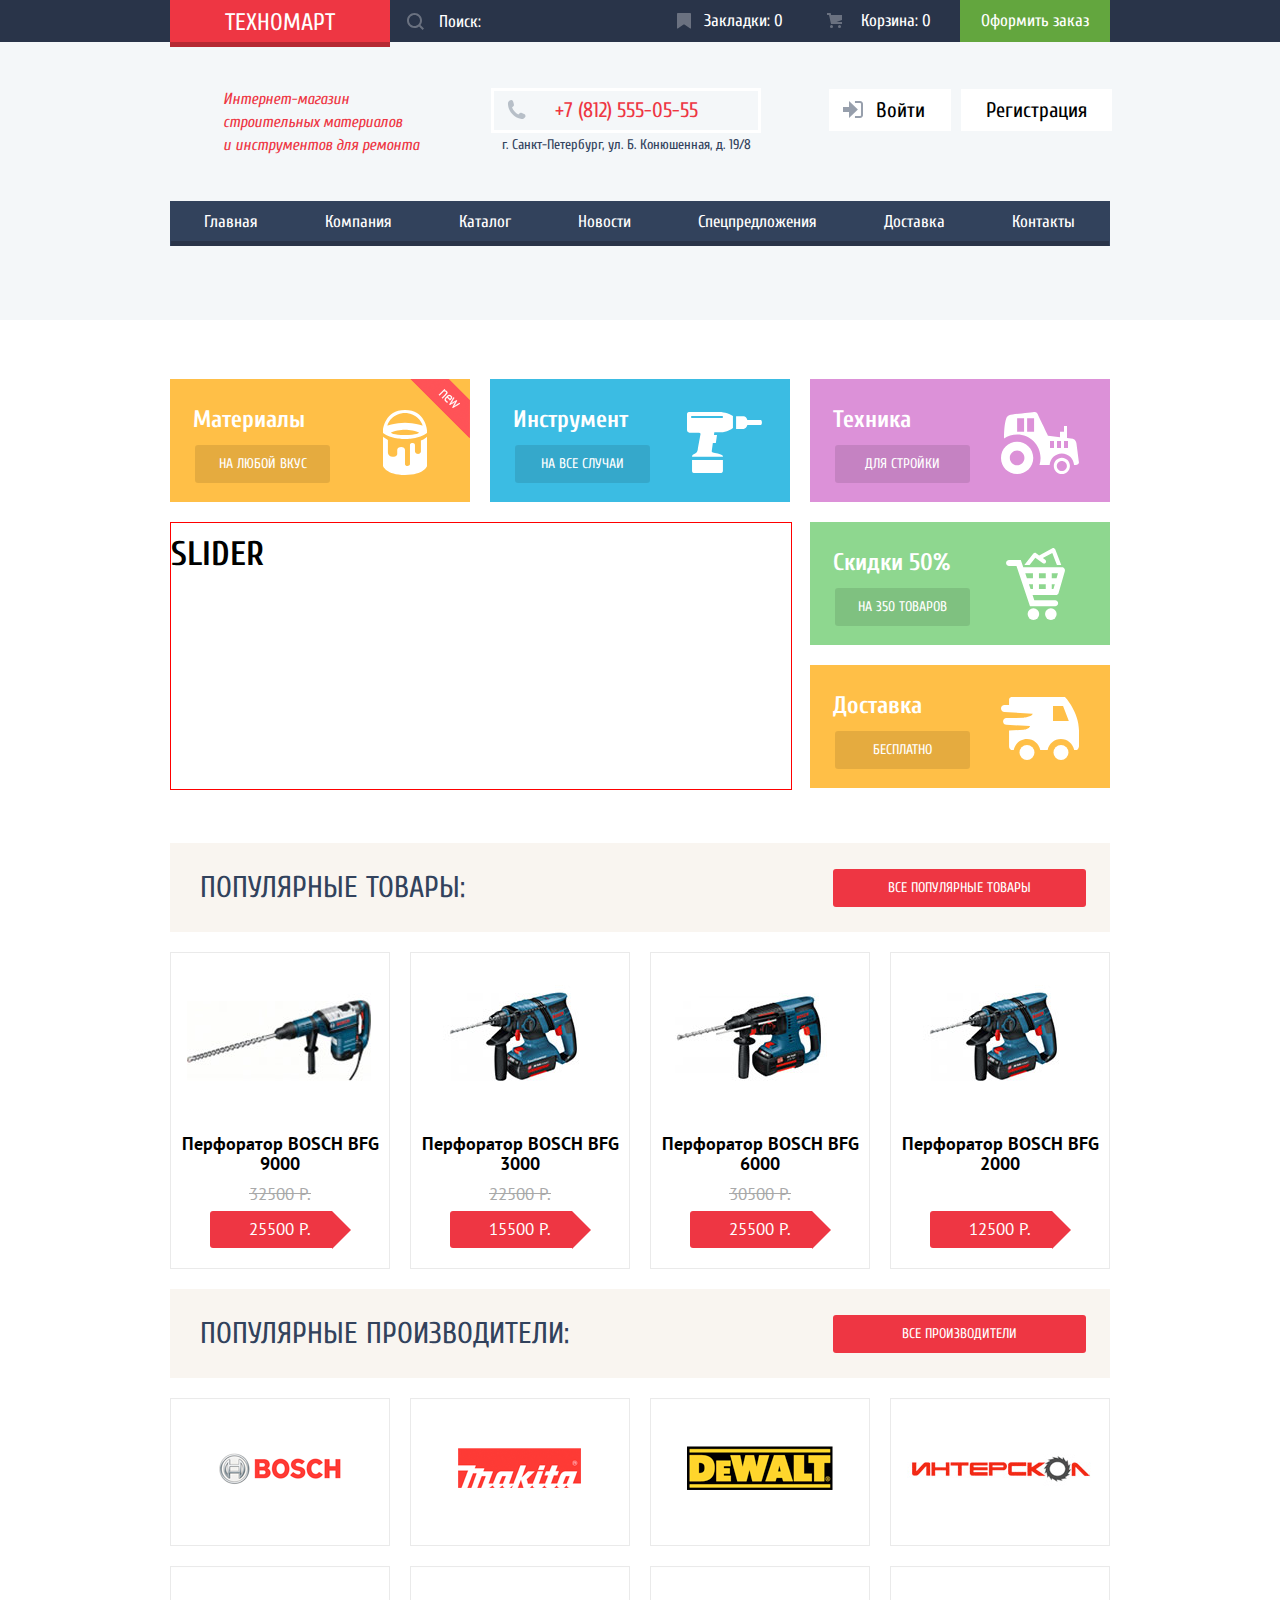
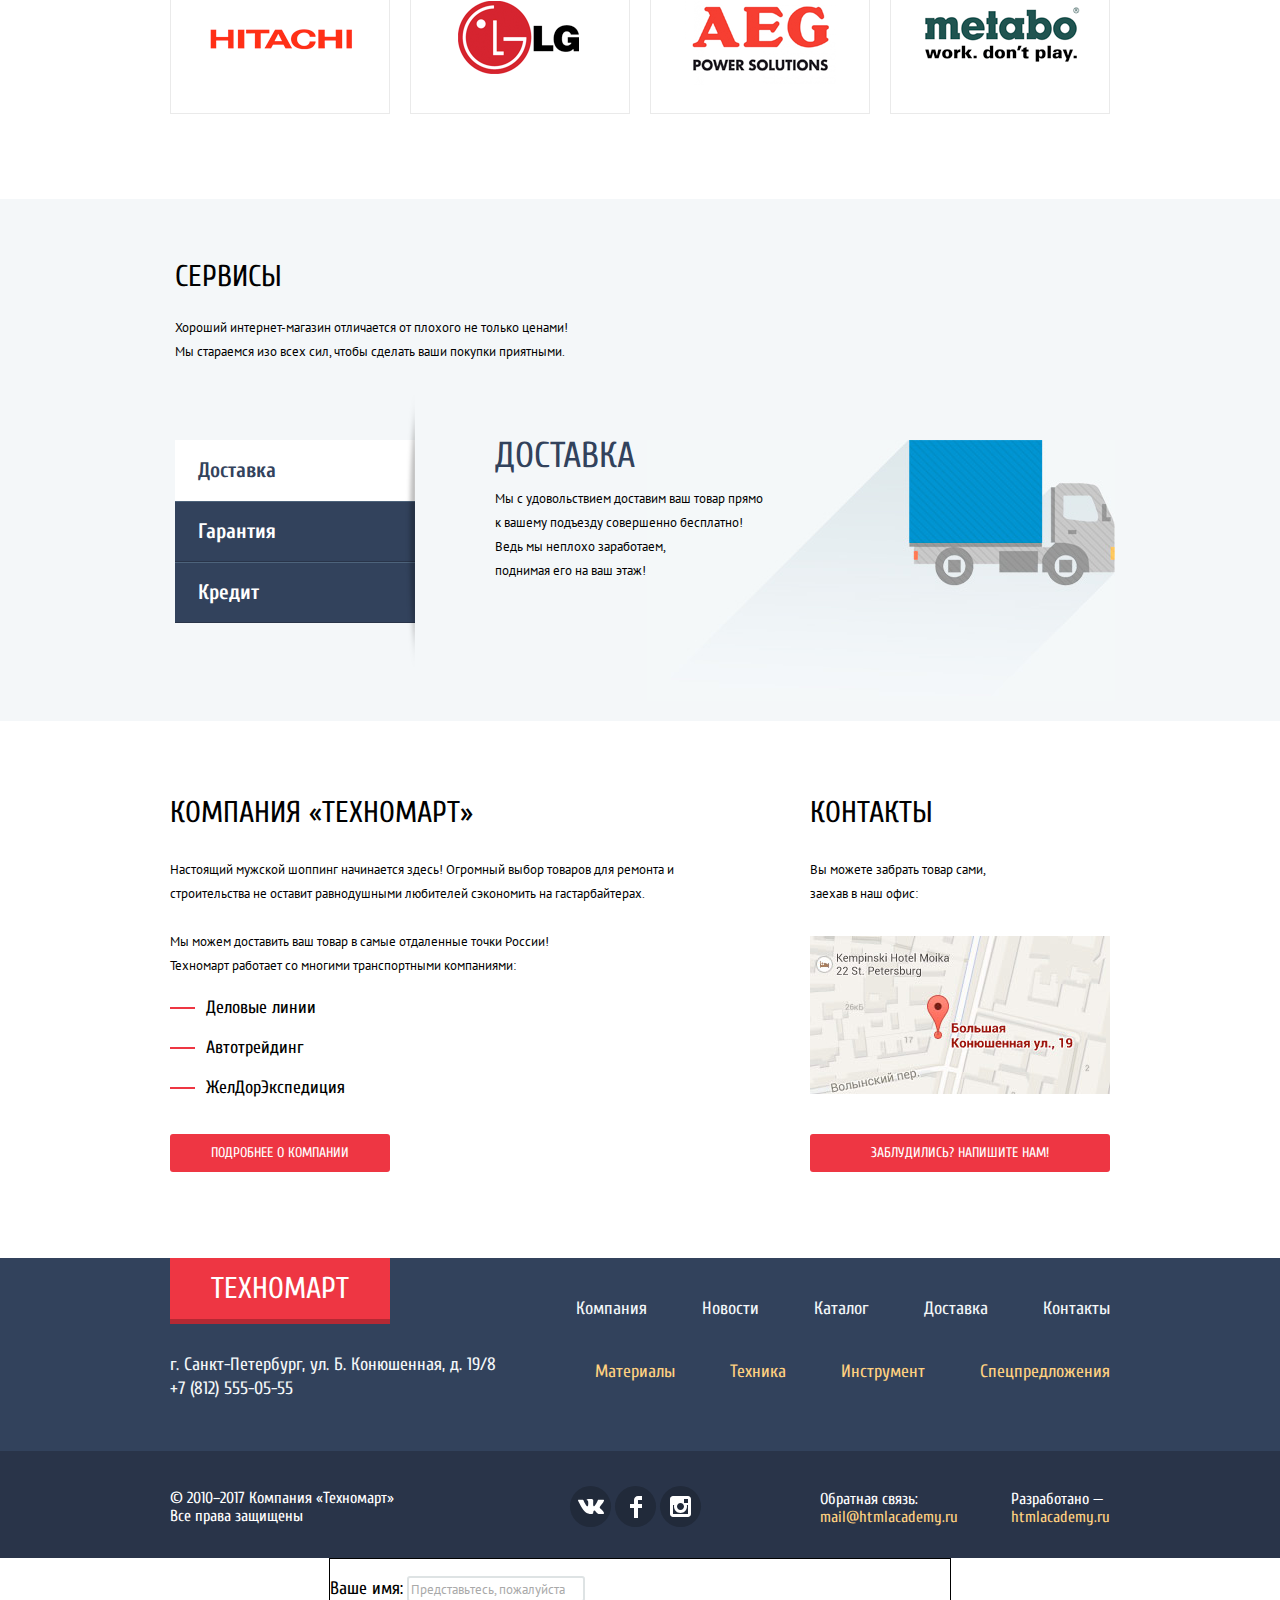
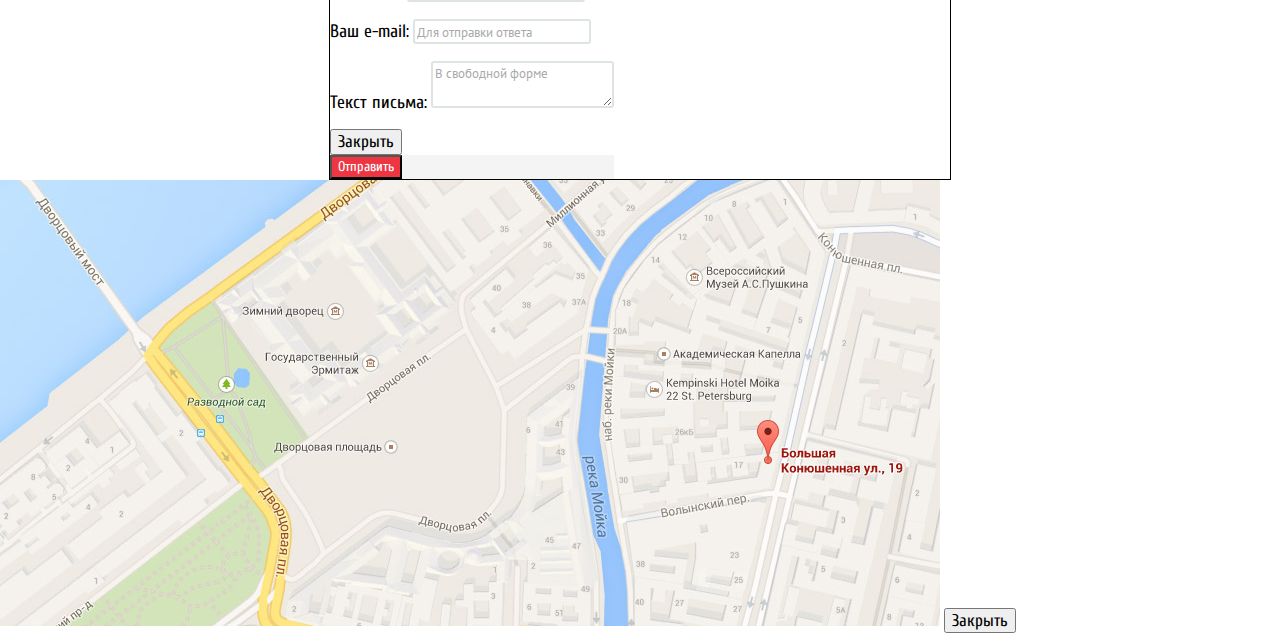
==== index.html @ 3c34a7c5 "Оформление контента" ====
<!DOCTYPE html>
<html lang="ru">

<head>
  <meta charset="utf-8">
  <title>HTML Academy: Техномарт</title>
  <link rel="stylesheet" href="css/normalize.css" />
  <link href="https://fonts.googleapis.com/css?family=Cuprum:400,400i,700&amp;subset=cyrillic" rel="stylesheet">
  <link href="https://fonts.googleapis.com/css?family=PT+Sans:400,700&amp;subset=cyrillic" rel="stylesheet">
  <link rel="stylesheet" href="css/style.css" />
</head>

<body>
  <header class="main-header">
    <nav class="main-navigation">
      <div class="wrapper">
        <div class="row-selected-products">
          <h1><a class="main-logo" href="index.html">ТЕХНОМАРТ</a></h1>
          <div class="main-search">
            <form method="get" tabindex="0" action="https://echo.htmlacademy.ru" aria-label="Строка поиска">
              <input class="visually-hidden" type="submit" aria-label="Поиск по сайту">
              <input class="search-btn" type="search" name="search" placeholder="Поиск:">
              <span></span>
            </form>
          </div>
          <div class="main-bookmarks"><a href="#">Закладки: 0</a></div>
          <div class="main-basket"><a href="#">Корзина: 0</a></div>
          <a href="#" class="main-checkout">Оформить заказ</a>
        </div>
      </div>
      <div class="middle-corrector">
        <p class="main-description">Интернет-магазин строительных материалов &nbsp и инструментов для ремонта </p>
        <ul class="main-address">
          <li class="main-address-number" aria-label="Телефон">+7 (812) 555-05-55</li>
          <li class="main-address-city" aria-label="Адрес">г. Санкт-Петербург, ул. Б. Конюшенная, д. 19/8</li>
        </ul>
        <ul class="user-navigation">
          <li class="login-link"><a href="#">Войти</a></li>
          <li class="registration-link"><a href="#">Регистрация</a></li>
        </ul>
        <ul class="site-navigation">
          <li><a href="index.html">Главная</a></li>
          <li><a href="company.html">Компания</a></li>
          <li><a href="catalog.html">Каталог</a></li>
          <li><a href="news.html">Новости</a></li>
          <li><a href="special.html">Спецпредложения</a></li>
          <li><a href="delivery.html">Доставка</a></li>
          <li><a href="contacts.html">Контакты</a></li>
        </ul>
      </div>
    </nav>
  </header>
  <main class="container">
    <h1 class="visually-hidden">ТЕХНОМАРТ</h1>
    <section class="services">
      <h2 class="visually-hidden">Список услуг</h2>
      <div class="services-item-horizontal">
        <div class="services-list materials-block" tabindex="0">
          <h3>Материалы</h3>
          <a href="#">НА ЛЮБОЙ ВКУС</a>
        </div>
        <div class="services-list tool-block" tabindex="0">
          <h3>Инструмент</h3>
          <a href="catalog.html">НА ВСЕ СЛУЧАИ</a>
        </div>
        <div class="services-list technics-block" tabindex="0">
          <h3>Техника</h3>
          <a href="#">ДЛЯ СТРОЙКИ</a>
        </div>
      </div>
      <!--      <div class="slider-wrapper">-->
      <div class="services-item-slide">
        <h1>SLIDER</h1>
      </div>
      <div class="services-item-vertical">
        <div class="services-list discounts-block" tabindex="0">
          <h3>Скидки 50%</h3>
          <a href="catalog.html">НА 350 ТОВАРОВ</a>
        </div>
        <div class="services-list delivery-block" tabindex="0">
          <h3>Доставка</h3>
          <a href="#">БЕСПЛАТНО</a>
        </div>
      </div>
      <!--</div>-->
    </section>
    <section class="product">
      <h2 class="visually-hidden">Список продуктов</h2>
      <div class="caption">
        <h2 class="caption-txt" tabindex="0">Популярные товары:</h2>
        <a href="#" class="caption-btn">ВСЕ ПОПУЛЯРНЫЕ ТОВАРЫ</a>
      </div>
      <ul class="product-item">
        <li tabindex="0" class="product-list">
          <div class="action-buy">
            <a href="#" class="buy">Купить</a>
            <a href="#" class="bookmark-buy">В закладки</a>
          </div>
          <img src="img/object-1.jpg" width="218" height="155" alt="Перфоратор BOSCH BFG 9000">
          <h3>Перфоратор BOSCH BFG 9000</h3>
          <span>32500 Р.</span>
          <p>25500 Р.</p>
        </li>
        <li tabindex="0" class="product-list">
          <div class="action-buy">
            <a href="#" class="buy">Купить</a>
            <a href="#" class="bookmark-buy">В закладки</a>
          </div>
          <img src="img/object-2.jpg" width="218" height="155" alt="Перфоратор BOSCH BFG 3000">
          <h3>Перфоратор BOSCH BFG 3000</h3>
          <span>22500 Р.</span>
          <p>15500 Р.</p>
        </li>
        <li tabindex="0" class="product-list">
          <div class="action-buy">
            <a href="#" class="buy">Купить</a>
            <a href="#" class="bookmark-buy">В закладки</a>
          </div>
          <img src="img/object-3.jpg" width="218" height="155" alt="Перфоратор BOSCH BFG 6000">
          <h3>Перфоратор BOSCH BFG 6000</h3>
          <span>30500 Р.</span>
          <p>25500 Р.</p>
        </li>
        <li tabindex="0" class="product-list">
          <span class="new-flag"></span>
          <div class="action-buy">
            <a href="#" class="buy">Купить</a>
            <a href="#" class="bookmark-buy">В закладки</a>
          </div>
          <img src="img/object-2.jpg" width="218" height="155" alt="Перфоратор BOSCH BFG 2000">
          <h3>Перфоратор BOSCH BFG 2000</h3>
          <p class="empty">12500 Р.</p>
        </li>
      </ul>
    </section>
    <section class="manufacture">
      <h2 class="visually-hidden">Список производителей</h2>
      <div class="caption">
        <h2 class="caption-txt" tabindex="0">Популярные производители:</h2>
        <a href="#" class="caption-btn">ВСЕ ПРОИЗВОДИТЕЛИ</a>
      </div>
      <ul class="manufacture-item">
        <li class="manufacture-list"><a href="#"><img src="img/bosch.png" width="218" height="143" alt="BOSCH"></a></li>
        <li class="manufacture-list"><a href="#"><img src="img/makita.png" width="218" height="143" alt="Makita"></a></li>
        <li class="manufacture-list"><a href="#"><img src="img/dewalt.png" width="218" height="143" alt="Dewalt"></a></li>
        <li class="manufacture-list"><a href="#"><img src="img/interskol.png" width="218" height="143" alt="Интерскол"></a></li>
        <li class="manufacture-list"><a href="#"><img src="img/hitachi.png" width="218" height="143" alt="Hitachi"></a></li>
        <li class="manufacture-list"><a href="#"><img src="img/lg.png" width="218" height="143" alt="LG"></a></li>
        <li class="manufacture-list"><a href="#"><img src="img/aeg.png" width="218" height="143" alt="AEG"></a></li>
        <li class="manufacture-list"><a href="#"><img src="img/metabo.png" width="218" height="143" alt="metabo"></a></li>
      </ul>
    </section>
    <section class="offers">
      <h2 class="visually-hidden">Список сервисов</h2>
      <div class="caption-wrapper">
        <h2 class="offers-caption-txt" tabindex="0">Сервисы</h2>
        <p class="offers-item">Хороший интернет-магазин отличается от плохого не только ценами! Мы стараемся изо всех сил, чтобы сделать ваши покупки приятными.</p>
      </div>
      <!--<div class="offers-wrapper">-->
      <ul class="offers-nav">
        <li><a class="offers-nav-btn active-btn">Доставка</a></li>
        <li><a class="offers-nav-btn">Гарантия</a></li>
        <li><a class="offers-nav-btn">Кредит</a></li>
      </ul>
      <div class="offers-description delivery">
        <h2>ДОСТАВКА</h2>
        <p class="delivery-item">Мы с удовольствием доставим ваш товар прямо<br> к вашему подъезду совершенно бесплатно! Ведь мы неплохо заработаем,<br> поднимая его на ваш этаж!</p>
      </div>
      <!--</div>-->
      <!-- <div class="offers-description visual-hidden guaranty">
          <h2>ГАРАНТИЯ</h2>
          <p class="guaranty-item">Если купленный у нас товар поломается или заискрит,<br> а также в случае пожара, спровоцированного его возгаранием, вы всегда можете быть уверены в нашей гарантии. Мы обменяем сгоревший товар на новый.<br> Дом уж восстановите как-нибудь сами.</p>
        </div> -->
      <!-- <div class="offers-description visual-hidden credit">
        <h2>КРЕДИТ</h2>
        <p>Залезть в долговую яму стало проще!<br> Кредитные консультанты придут вам на помощь</p>
        <button class="offers-description-btn">ОТПРАВИТЬ ЗАЯВКУ</button>
      </div> -->
    </section>
    <div class="container-wrapper">
      <section class="company">
        <div class="company-wrapper">
          <h2 class="visually-hidden">О компании</h2>
          <h2 class="company-caption-txt" tabindex="0">КОМПАНИЯ «Техномарт»</h2>
          <p class="company-items-first">
            Настоящий мужской шоппинг начинается здесь! Огромный выбор товаров для ремонта и строительства не оставит равнодушными любителей сэкономить на гастарбайтерах.</p>
          <p class="company-items-second">
            Мы можем доставить ваш товар в самые отдаленные точки России! Техномарт работает со многими транспортными компаниями:
          </p>
          <ul class="company-dignity">
            <li class="company-dignity-item">Деловые линии</li>
            <li class="company-dignity-item">Автотрейдинг</li>
            <li class="company-dignity-item">ЖелДорЭкспедиция</li>
          </ul>
          <a href="#" class="company-btn">Подробнее о компании</a>
        </div>
      </section>
      <section class="contacts">
        <div class="contacts-wrapper">
          <h2 class="contacts-caption-txt" tabindex="0">КОНТАКТЫ</h2>
          <p class="contacts-item">
            Вы можете забрать товар сами, заехав в наш офис:
          </p>
          <div class="map">
            <img src="img/map-small.jpg" width="300" height="158" alt="Большая Конюшенная ул., 19" />
          </div>
          <a href="#" class="contacts-btn">Заблудились? НАПИШИТЕ НАМ!</a>
        </div>
      </section>
    </div>
  </main>
  <footer class="main-footer">
    <div class="footer-wrapper">
      <nav class="footer-navigation">
        <div class="footer-contacts-wrapper">
          <a class="footer-logo" href="index.html">ТЕХНОМАРТ</a>
          <p class="footer-contacts">
            г. Санкт-Петербург, ул. Б. Конюшенная, д. 19/8 +7 (812) 555-05-55
          </p>
        </div>
        <!--<div class="footer-site-wrapper">-->
        <ul class="footer-site-navigation">
          <li><a href="#">Компания</a></li>
          <li><a href="#">Новости</a></li>
          <li><a href="#">Каталог</a></li>
          <li><a href="#">Доставка</a></li>
          <li><a href="#">Контакты</a></li>
          <li class="another-color"><a href="#">Материалы</a></li>
          <li class="another-color"><a href="#">Техника</a></li>
          <li class="another-color"><a href="#">Инструмент</a></li>
          <li class="another-color"><a href="#">Спецпредложения</a></li>
        </ul>
        <!--</div>-->
      </nav>
    </div>
    <section class="footer-row">
      <div class="footer-row-wrapper">
        <p class="footer-company">
          © 2010–2017 Компания «Техномарт» Все права защищены
        </p>
        <div class="footer-social">
          <a class="social-btn vk-btn" href="#" aria-label="ВКонтакте"><span class="visually-hidden">ВКонтакте</span></a>
          <a class="social-btn fb-btn" href="#" aria-label="Фейсбук"><span class="visually-hidden">Фейсбук</span></a>
          <a class="social-btn ins-btn" href="#" aria-label="Инстаграм"><span class="visually-hidden">Инстаграм</span></a>
        </div>
        <div class="footer-develope">
          <p class="mail-develope">
            Обратная связь:<br>
            <a class="footer-develope-link" href="#" aria-label="Электронная почта htmlacademy">mail@htmlacademy.ru</a>
          </p>
          <p class="site-develope">
            Разработано —<br>
            <a class="footer-develope-link" href="#" aria-label="Сайт htmlacademy">htmlacademy.ru</a>
          </p>
        </div>
      </div>
    </section>
  </footer>
  <section class="modal modal-write-us">
    <form class="write-us" method="post" action="https://echo.htmlacademy.ru">
      <p class="name-wrapper"><label for="name-write-us">Ваше имя:</label>
        <input name="your-name" type="text" id="name-write-us" placeholder="Представьтесь, пожалуйста" required /></p>
      <p class="email-wrapper"><label for="email-write-us">Ваш e-mail:</label>
        <input name="email" type="email" id="email-write-us" placeholder="Для отправки ответа" required /></p>
      <p class="txt-wrapper"><label for="txt-email-write-us">Текст письма:</label>
        <textarea name="txt-email" id="txt-email-write-us" placeholder="В свободной форме" required></textarea></p>
      <button class="modal-close" type="button" aria-label="Закрыть">Закрыть</button>
      <div class="modal-send">
        <button class="modal-send-btn" type="submit">Отправить</button>
      </div>

    </form>

  </section>
  <section class="modal modal-map">
    <h2 class="visually-hidden">Как до нас добраться</h2>
    <img src="img/map-big.jpg" width="940" height="446" alt="Офис компании по адресу ул. Большая Конюшенная 19/8, Санкт-Петербург" />
    <button class="modal-close" type="button" aria-label="Закрыть">Закрыть</button>
  </section>
</body>

</html>
---- css/style.css ----
body {
  padding: 0;
  margin: 0;
  font-family: "Cuprum", Arial, sans-serif;
  font-size: 17px;
  font-weight: normal;
  line-height: 17px;
  color: #000000;
  background-color: #ffffff;
  min-width: 1200px;
}

.visually-hidden {
  position: absolute;
  clip: rect(0 0 0 0);
  width: 1px;
  height: 1px;
  margin: -1px;
}

a {
  text-decoration: none;
}

.main-navigation {
  background-color: #f4f7f9;
  margin: 0px;
  padding: 0px;
  min-height: 320px;
}

.main-logo {
  font-size: 24px;
  line-height: 24px;
  font-weight:400;
  color: #ffffff;
  background-color: #ee3643;
  width: 220px;
  text-align: center;
  padding-top: 11px;
  padding-bottom: 7px;
  display: block;
  /* border-bottom: 5px solid #b52933; */
  box-shadow: 0 5px 0 0 #b52933;
  /* position: absolute; */
  /* top: 0; */
  /* display: none;      /* Потом убрать */ */
}

.main-logo:hover,
.main-logo:focus,
.footer-logo:hover,
.footer-logo:focus {
background-color:#ca2c37;
box-shadow: 0 5px 0 0 #9a212a;
}

.main-logo:active,
.footer-logo:active {
  background-color: #ba2732;
  box-shadow: 0 5px 0 0 #8e1e26;
}

.wrapper {
  background-color: #293449;
  width: 100%;
}

.row-selected-products {
  margin: 0 auto;
  padding: 0 10px;
  width: 940px;
  height: 42px;
}

.wrapper .row-selected-products {
  display: flex;
  flex-direction:row;
  align-items:center;
  margin-bottom: 46px;
}

.row-selected-products a:not(.main-logo ) {
  color: #ffffff;
  line-height: 18px;

}

.main-search {
  margin-left: auto;
  width: 270px;
  position: relative;
}

.main-search input[type="search"] {
  border: none;
  padding-left:49px;
  width: 270px;
  height: 42px;
  background-color: #293449;
}

.main-search input[type="search"]:hover {
  background-color: #212a3a;
}

.main-search input[type="search"]:focus {
  background:white;
}

.main-search input::-webkit-input-placeholder {
  color: #ffffff;
  font-weight: 400;
  line-height: 18px;
}

.main-search input:focus::-webkit-input-placeholder {
  color: #000000;
  font-weight: 400;
  line-height: 18px;
}

.main-search input[type="search"]:focus+span {
  background-image:url(../img/icon-search-red.svg);
  opacity: 1;
}

.main-search span {
  position:absolute;
  background-image:url(../img/icon-search.svg);
  background-repeat: no-repeat;
  width: 20px;
  height: 20px;
  top: 13px;
  left: 17px;
  opacity: 0.3;
  /* margin-left: 17px; */

}
.main-search:hover::before {
  opacity: 1;
}

.main-search:hover span {
  opacity: 1;
}

.main-bookmarks {
  width: 150px;
  text-align: center;
  position: relative;
}

.main-bookmarks a {
  padding: 12px 27px 12px 44px;    /*---- SAFARI -----*/
}

.main-bookmarks a::before {
  content: "";
  background-image: url(../img/icon-bookmark.svg);
  background-repeat: no-repeat;
  width: 14px;
  height: 16px;
  position: absolute;
  top: 1px;
  left: 17px;
  opacity: 0.3;
}

.main-bookmarks a:hover::before,
.main-basket a:hover::before {
  opacity: 1;
}

.main-bookmarks a:active::before,
 .main-basket a:active::before {
  opacity: 0.5;
}

.main-basket {
  width: 150px;
  text-align: center;
  position: relative;
/* border: 1px solid white; */
}

.main-basket a {
  padding: 12px 28px 12px 50px;
}

.main-basket a::before {
  content: "";
  background-image: url(../img/cart-icon.svg);
  background-repeat: no-repeat;
  width: 15px;
  height: 15px;
  position: absolute;
  top: 1px;
  left: 17px;
  opacity: 0.3;
}

.main-bookmarks a:hover,
.main-basket a:hover,
.main-bookmarks a:focus,
.main-basket a:focus {
background-color: #212a3a;
}

.main-bookmarks a:active,
.main-basket a:active {
background-color: #161d29;
opacity: 0.5;
}

.with-products a,
.with-products a:hover,
.with-products a:focus,
.with-products a:active {
  background-color: #ee3643;
}

.main-checkout {
  background-color: #63a63e;
  width: 150px;
  text-align: center;
  padding-top: 12px;
  padding-bottom: 12px;
}

.main-checkout:hover,
.main-checkout:focus {
  background-color: #5fbb2d;
}

.main-checkout:active {
  background-color: #518534;
  color: rgba(255, 255, 255, 0.51);
}

.middle-corrector {
  margin: 0 auto;
  padding: 0 10px;
  width: 940px;
  display: flex;
  flex-direction: row;
  flex-wrap: wrap;
  /* border: 1px solid green; /* -- ПОТОМ УБРАТЬ -- */
  margin-bottom:44px;
}

.main-description {
  font-style: italic;
  font-size: 16px;
  line-height: 23px;
  text-align: left;
  color: #ee3643;
  width: 198px;
  margin: 0;
  padding: 0;
  margin-left: 53px;
  /* border: 1px solid red; /* -- ПОТОМ УБРАТЬ -- */
}

.main-address {
  list-style: none;
  width: 300px;
  margin:0;
  padding: 0;
  margin-left:70px;
  /* border: 1px solid red; /* -- ПОТОМ УБРАТЬ -- */
}

.main-address-number {
  font-size: 21px;
  line-height: 21px;
  color: #ee3643;
  border: 3px solid #ffffff;
  width: 264px;
  text-align: center;
  padding-top: 9px;
  padding-bottom: 9px;
  position: relative;

}

.main-address-number::before {
  content: "";
  width: 19px;
  height: 19px;
  background-image: url(../img/icon-phone.svg);
  background-repeat: no-repeat;
  position: absolute;
  left:13px;
}

.main-address-city {
  font-size: 14px;
  line-height: 24px;
  color: #32425c;
  width: 270px;
  text-align: center;
}

.user-navigation {
  font-size: 21px;
  line-height: 21px;
  list-style: none;
  width: 281px;
  height: 45px;
  margin: 0;
  padding: 0;
  margin-left: auto;
  display: flex;
  flex-direction: row;
  justify-content: space-between;
  align-items: center;
}

.user-navigation a {
  color: inherit;
}

.login-link {
  margin-right: 10px;
}

.login-link a {
  background-color: #ffffff;
  padding: 9px 26px 9px 47px;
  width: 121px;
  position: relative;
}

.login-link a::before {
  content: "";
  background-image: url(../img/icon-login.svg);
  background-repeat: no-repeat;
  width: 20px;
  height: 17px;
  position: absolute;
  left: 14px;
  top: 12px;
  opacity: 0.5;
}

.login-link a:hover::before,
.login-link a:focus::before {
  opacity: 1;
}

.login-link a:active::before {
  opacity: 0.5;
}

.registration-link a {
  background-color: #ffffff;
  padding: 9px 25px 9px 25px;
  width: 150px;
}

.user-navigation a:hover,
.user-navigation a:focus {
  color: #ee3643;
}

.user-navigation a:active {
  color: rgba(0, 0, 0, 0.302);
}

.user-navigation-cabinet {
  list-style: none;
  margin: 0;
  padding: 0;
  display: flex;
  flex-wrap: wrap;
  width: 300px;
}

.user-link {
  background-color: #ffffff;
  width: 300px;
  text-align: center;
}

.user-link a {
  font-size: 21px;
  line-height: 21px;
  color: #000000;
}

.orders-link {
  margin-left: 18px;   /* -- ПОТОМ ИСПРАВИТЬ -- */
}

.personal-link {
  margin-left: 32px;  /* -- ПОТОМ ИСПРАВИТЬ  -- */
}

.orders-link a,
.personal-link a {
  font-size: 16px;
  line-height: 18px;
  color: #32425c;
  text-decoration: underline;
}

/* .navigation-corrector {
  margin: 0 auto;
  width: 940px;}
   margin-bottom: 59px; /* -- ПОТОМ УБРАТЬ -- */
  /* border: 1px solid green; /* -- ПОТОМ УБРАТЬ -- */


.site-navigation {
  list-style: none;
  background-color: #32425c;
  width: 100%;
  margin: 0;
  padding: 0;
  display: flex;
  justify-content: center;
  flex-wrap: wrap;
  margin-top: 44px;
  margin-bottom: 60px;
}

.site-navigation li {
  height: 45px;
}

.site-navigation a {
  display: block;
  color: #ffffff;
  font-weight: normal;
  padding-top: 12px;
  padding-bottom: 11px;
  padding-right: 34px;
  padding-left: 33px;
  border-bottom: 5px solid #293449;
}

.site-navigation a:hover,
.site-navigation a:focus {
  background-color: #293449;
}

.site-navigation a:active {
    /* color: rgba(255, 255, 255, 0.502);
    background-color: #1d2739; */
    opacity: 0.3;
}

.breadcrumbs-wrapper {
  margin: 0 auto;
  padding: 0 10px;
  width: 940px;
}

.breadcrumbs-wrapper .breadcrumbs {
  display: flex;
  margin-top: 20px;
  margin-bottom: 20px;
}

.breadcrumbs li {
  margin-left: 40px;
}

.breadcrumbs,
.filter p,
.catalog-navigation {
  font-family: "PT Sans", Arial, sans-serif;
  font-size: 13px;
  line-height: 18px;
  list-style: none;
  text-transform: uppercase;
}

.breadcrumbs a {
  color: #000000;
}

.breadcrumbs {
  margin: 0;
  padding: 0;
}

.content-wrapper {
  margin: 0 auto;
  padding: 0 10px;
  width: 940px;
}

.catalog-filter-wrapper {
  display: flex;

}

.filter {
  /* border: 1px solid black; */
  width: 220px;
  margin-right: 20px;
}

.filter p,
.catalog-navigation {
  background-color: #f7f3ec;
  margin: 0;
  padding: 0;
}

.filter p {
  min-height: 38px;
  text-align: center;
  margin-bottom: 20px;
}

.filter legend {
  font-family: "PT Sans", Arial, sans-serif;
  line-height: 30px;
  font-weight: bold;
  text-transform: uppercase;
  margin-bottom: 20px;
}

.filter fieldset {
  border: none;
}

.filter label,
.filter-button {
  font-family: "PT Sans", Arial, sans-serif;
  font-size: 15px;
  line-height: 20px;
}

.filter ul {
  list-style: none;
}

.filter-button {
  background-color: #ffffff;
  border: 1px solid #eaeaea;
}

.catalog-navigation {
  /* border: 1px solid black; */
  display: flex;
  min-height: 38px;
  margin-bottom: 20px;
}

.catalog-navigation p {
  margin: 0;
  padding: 0;
  }

.catalog-navigation .catalog-navigation-item {
  padding-left: 19px;
  padding-top: 14px;
}

.catalog-nav-item {
  margin: 0;
  padding: 0;
  border: 1px solid black;
  display: flex;
  flex-wrap: wrap;
  justify-content: space-around;
  margin-left: 140px;
  list-style: none;
  width: 355px;
  margin-top: 14px;
}

.catalog-arrow-item {
  margin: 0;
  padding: 0;
  border: 1px solid black;
  display: flex;
  flex-wrap: wrap;
  justify-content: space-around;
  margin-left: 10px;
  list-style: none;
  margin-top: 14px;
}

.catalog-arrow-item .catalog-nav-list {
  margin-right: 5px;
}

.catalog-nav-list a {
  color: rgba(0, 0, 0, 0.302);
  /* background-image: url(/Users/yanbronovitskiy/Documents/GitHub/608889-technomart/img/under-line.png);
  background-position: bottom;
  background-repeat: repeat-x; */
  border-bottom: 1px dotted #ee3643;


}

.catalog-nav-list a:hover,
.catalog-nav-list a:focus {
  color: inherit;
  border-bottom: 1px solid #ee3643;
  background: none;
}

.catalog-list-current a {
  background-image: none;
  border-bottom: none;
  color: #ee3643;
  margin: 0;
  padding: 0;
}
.catalog-list-current a:hover,
.catalog-list-current a:focus,
.catalog-list-current a:active {
  background-image: none;
  border-bottom: none;
  color: #ee3643;
}

.catalog-item-buy {
  font-size: 14px;
  line-height: 18px;
  text-align: center;
  color: #ffffff;
  background-color: #63a63e;
}

.catalog-item-buy:hover,
.catalog-item-buy:focus {
  background-color: #5fbb2d;
}

.catalog-item-buy:active {
  background-color: #518534;
}

.catalog-item-bookmarks {
  font-size: 14px;
  line-height: 18px;
  text-align: center;
  color: #000000;
  background-color: #ffffff;
  border: 3px solid #63a63e;
  border-radius: 3px;
}

.catalog-item-bookmarks:hover,
.catalog-item-bookmarks:focus {
  border: 3px solid #000000;
  border-radius: 3px;
}

.catalog-item-bookmarks:active {
  border: 3px solid #c1c6ce;
  border-radius: 3px;
  color: rgba(50, 66, 92, 0.302);
}

.services {
  margin: 0 auto;
  padding: 0 10px;
  width: 940px;
  margin-bottom: 53px;
  margin-top: 59px;
  display: flex;
  justify-content: space-between;
  flex-wrap: wrap;
  /* border: 1px solid green;  */  /* ------   потом убрать ----------- */
}

.services-item-horizontal {
  display: flex;
  justify-content:space-between;
  width: 100%;
/*   border: 1px solid black;     */  /* ------   потом убрать ----------- */
}

.services-item-vertical {
  display: flex;
  flex-direction: column;
/*   border: 1px solid black; */ /* ------   потом убрать ----------- */
  width: 300px;
  margin-left: auto;
}

.services-item-slide {
  width: 620px;
  height: 266px;   /* ------   потом убрать ----------- */
  border: 1px solid red;

}

.slider-wrapper {
  display: flex;
  margin: 0;
  padding: 0;
  /* ------   потом убрать ----------- */
}

.services-list {
  width: 300px;
  margin-bottom: 20px;
  min-height: 123px;
   /* ------   потом убрать ----------- */
}

.delivery-block {
  margin-bottom: 0;
}

.services-list h3 {
  margin: 0;
  padding: 0;
}

.services-list h3 {
  padding-top: 26px;
  padding-left: 23px;
}

.services-list a {
  padding: 10px 0px;
  margin-left: 25px;
  width: 135px;
  text-align: center;
}

.materials-block,
.tool-block,
.technics-block,
.discounts-block,
.delivery-block {
  position: relative;
}

.materials-block::before {
  content: "";
  width: 60px;
  height: 59px;
  background-image: url(../img/flag.png);
  position: absolute;
  right: 0px;
}

.materials-block::after {
  content: "";
  width: 44px;
  height: 65px;
  background-image: url(../img/icon-1.svg);
  background-repeat: no-repeat;
  position: absolute;
  top:31px;
  right: 43px;
}

.tool-block::after {
  content: "";
  width: 75px;
  height: 61px;
  background-image: url(../img/icon-2.svg);
  background-repeat: no-repeat;
  position: absolute;
  right: 28px;
  top: 33px;
}

.technics-block::after {
  content: "";
  width: 78px;
  height: 62px;
  background-image: url(../img/icon-3.svg);
  background-repeat: no-repeat;
  position: absolute;
  right: 31px;
  top: 33px;
}

.discounts-block::after {
  content: "";
  width: 59px;
  height: 72px;
  background-image: url(../img/icon-4.svg);
  background-repeat: no-repeat;
  position: absolute;
  right: 45px;
  top: 26px;
}

.delivery-block::after {
  content: "";
  width: 78px;
  height: 68px;
  background-image: url(../img/icon-5.svg);
  background-repeat: no-repeat;
  position: absolute;
  right: 31px;
  top: 32px;
}

.services-list h3 {
  font-size: 24px;
  font-weight: bold;
  line-height: 30px;
  color: #ffffff;
}

.services-list a {
  display: inline-block;
  font-size: 14px;
  line-height: 18px;
  color: #ffffff;
  background-color: rgba(0, 0, 0, 0.1);
  border-radius: 3px;
  margin-top: 10px;
}

.services-list a:hover,
.services-list a:focus {
  background-color: rgba(0, 0, 0, 0.2);
}

.services-list a:active {
  background-color: rgba(0, 0, 0, 0.3);
}

.materials-block,
.delivery-block {
  background-color: #ffbf47;
}

.tool-block {
  background-color: #3bbce3;
}

.technics-block {
  background-color: #dc91d8;
}

.discounts-block {
  background-color: #8ed78f;
}

.caption {
  background-color: #f9f5f0;
  display: flex;
  flex-wrap: wrap;
  justify-content: space-between;
  margin-bottom: 20px;
  min-height: 89px;
}

.inner-caption {
  background-color: #f2f6f8;
  display: flex;
  margin-bottom: 20px;
}

.caption-txt {
  margin: 0;
  padding: 0;
  font-size: 30px;
  font-weight: normal;
  line-height: 30px;
  text-transform: uppercase;
  color: #32425c;
  width: 610px;
  padding-left: 30px;
  align-self: center;
}

.caption-btn {
  font-size: 14px;
  line-height: 18px;
  color: #ffffff;
  text-align: center;
  background-color: #ee3643;
  margin-right: 24px;
  padding: 10px 0;
  align-self: center;
  border-radius: 3px;
  width: 253px;
}

.caption-btn:hover,
.caption-btn:focus,
.company-btn:hover,
.company-btn:focus,
.contacts-btn:hover,
.contacts-btn:focus {
  background-color: #ca2c37;
}

.caption-btn:active,
.company-btn:active,
.caption-btn:active {
  background-color: #ba2732;
}

.product,
.manufacture {
  margin: 0 auto;
  padding: 0 10px;
  width: 940px;
}

.product-item {
  display: flex;
justify-content: flex-start;
  flex-wrap: wrap;
  /* border: 1px solid green; */ /* ------   потом убрать ----------- */
  margin: 0;
  padding: 0;
}

.product-list,
.product-list-primary {
  width: 218px;
  margin-right: 20px;
  margin-bottom: 20px;
}

.product-list:nth-child(4n) {
  margin-right:0;
}

.product-list-primary:nth-child(3n) {
  margin-right:0;
}

.product-item,
.manufacture-item {
  font-family: "PT Sans", Arial, sans-serif;
  list-style: none;
}

.product-list,
.manufacture-list,
.product-list-primary {
  border: 1px solid #eaeaea;
  text-align: center;
}

.product-list h3,
.product-list-primary h3 {
  font-size: 18px;
  font-weight: bold;
  line-height: 20px;
  margin: 0;
  padding: 0;
}

.product-list p {
  margin: 0;
  padding: 0;
}

.product-list img {
  margin-bottom: 23px;
}

.product-list h3 {
  margin-bottom: 11px;
}

.product-list span,
.product-list-primary span {
  line-height: 18px;
  color: #a9a9a9;
  text-decoration: line-through;
}

.product-list p,
.product-list-primary p {
  background-color: #ee3643;
  color: #ffffff;
}

.product p {
  position:relative;
  width:80px;
  margin:8px auto;
  margin-bottom:20px;
  padding:10px 30px;
  padding-bottom: 10px;
  color:white;
  background:#ee3643;
  border-radius:3px;
}

.product-list .empty {
  margin-top: 37px;
  margin-bottom: 20px;
}

.product p::after {
  content:"";
  position:absolute;
  top:0;
  right:-20px;
  width:0;
  height:0;
  border:19px solid white;
  border-left-color:#ee3643;
}

.product-list {
  position: relative;
  display: inline-block;
}

.action-buy {
  position: absolute;
  top: 0;
  left: 0;
  width: 218px;
  height: 88px;
  background-color: #ffffff;
  opacity: 1;
  padding: 45px 0;
}

.buy,
.bookmark-buy {
  display: block;
  width: 129px;
  margin: 0 auto;
  margin-bottom: 10px;
  background-color: #63a63e;
  color: white;
  font-size: 14px;
  font-weight: normal;
  font-family: "Cuprum", Arial sans-serif;
  line-height: 18px;
  text-decoration: none;
  text-transform: uppercase;
  border-radius: 3px;
}

.bookmark-buy {
  padding:7px 0;
  border:3px solid #63a63e;
  color:#32425c;
  background:white;
  border-bottom-color:#63a63e;
}

.bookmark-buy:hover,
.bookmark-buy:focus {
  border:3px solid #32425c;
}

.bookmark-buy:active {
  opacity: 0.3;
}

.buy {
  padding-top: 10px;
  padding-bottom: 7px;
  padding-right: 3px;
  padding-left: 3px;
  box-shadow:0 3px 0 0 #367315;
  position: relative;
}

.buy::before {
  content: "";
  position: absolute;
  width: 15px;
  height: 15px;
  background-image: url(../img/cart-icon.svg);
  background-repeat: no-repeat;
  top: 10px;
  left: 12px;
  opacity: 0.3;
}

.buy:hover::before,
.buy:focus::before,
.buy:active::before {
  opacity: 1;
}

.buy:hover,
.buy:focus {
  background-color: #5fbb2d;

}

.buy:active {
  background-color: #367315;
}

.product-list .action-buy {
  display: none;
}

.product-list:hover .action-buy {
  display: block;
}

.product-list:hover,
.product-list:focus {
  box-shadow: 0px 0px 25px 0 rgba(41, 52, 73, 0.5);
}

.manufacture {
  /* border: 1px solid black; */
  margin-bottom: 65px;
}

.manufacture-item {
  display: flex;
  margin: 0;
  padding: 0;
  flex-wrap: wrap;
  justify-content:flex-start;

}

.manufacture-list {
  width: 218px;
  min-height: 143px;
  margin-bottom: 20px;
  margin-right: 20px;
  align-self:center;
}

.manufacture-list:hover,
.manufacture-list:focus {
  box-shadow: 0px 0px 25px 0 rgba(41, 52, 73, 0.5);
}

.manufacture-list:active {
  box-shadow: 0px 0px 10px 0 rgba(41, 52, 73, 0.5);
  opacity: 0.3;
}

.manufacture-list:nth-child(4n) {
  margin-right: 0;
}

.pagination-list {
  list-style: none;
  /* border: 1px solid black; */
  display: flex;
  margin: 0;
  padding: 0;
  margin-top: 4px;
  margin-bottom: 60px;
}

.pagination-item a {
  color: #000000;
  background-color: #ffffff;
  /* border: 1px solid #eaeaea; */

}

.pagination-item a:active {
  border: 1px solid #ee3643;

}

.pagination-item-current a {
  color: #ffffff;
  background-color: #ee3643;
  border: 1px solid #ee3643;
}

.pagination-item-current a:hover,
.pagination-item-current a:focus,
.pagination-item-current a:active {
  color: #ffffff;
  background-color: #ee3643;
  border: 1px solid #ee3643;
}

.offers {
  background-color: #f4f7f9;
  width: 940px;
  display: flex;
  flex-wrap: wrap;
  padding:0 calc((100% - 930px) / 2);
  justify-content: center;
  /* border: 1px solid red; */ /* ------- ПОТОМ УБРАТЬ   ------*/ */
}

.offers-wrapper h2,
.offers-item  {
  margin: 0;
  padding: 0;

}

.offers .offers-wrapper {
  padding-top: 63px;
}

/* .offers-wrapper {
  margin: 0 auto;
  padding: 0 10px;
  width: 940px;
  display: flex;

  margin-bottom: 83px;
} */
/* border: 1px solid red; */  /* ------- ПОТОМ УБРАТЬ   ------*/

.product-wrapper .offers-caption-txt {
 /*border: 1px solid black; */  /* ------- ПОТОМ УБРАТЬ   ------*/
  width: 400px;
padding-top: 68px;
margin-bottom: 37px;
}

.product-wrapper p {
  margin: 0;
  padding: 0;

}

.offers-caption-txt,
.company-caption-txt,
.contacts-caption-txt {
  font-size: 30px;
  font-weight: normal;
  line-height: 30px;
  text-transform: uppercase;
}

.offers-caption-txt {
  margin: 0;
  padding: 0;
  width: 400px;
  /* border: 1px solid black; */
  margin-bottom: 24px;
  margin-top: 63px;

}

.offers-item {
  list-style: none;
  /* border: 1px solid black; */
  width: 400px;
}

.offers-item,
.offers-description p,
.company p,
.contacts p {
  font-family: "PT Sans", Arial, sans-serif;
  font-size: 13px;
  line-height: 24px;
}

.offers-description {
  width: 620px;
  /* border: 1px solid green; */ /* ------- ПОТОМ УБРАТЬ   ------*/
  min-height: 283px;
  margin-left: auto;
}

.delivery-item {
  width: 275px;
}

.guaranty-item {
  width: 380px;
}

.caption-wrapper {
  margin: 0 auto;
  /* padding: 0 10px; */
  width: 940px;
  margin-bottom: 74px;
}

.offers-nav {
  list-style: none;
  position: relative;
  width: 240px;   /* -------  ДУБЛИРУЕТСЯ С  .offers-nav-btn ------*/
  min-height: 182px;      /* ------- ПОТОМ УБРАТЬ   ------*/
  /* border: 1px solid green; */ /* ------- ПОТОМ УБРАТЬ   ------*/
  margin: 0;
  padding: 0;
  margin-top: 2px;
  margin-bottom: 98px;
}

.offers-nav::before {
  content: "";
  width: 10px;
  height: 277px;
  background-image: url(../img/shadow.png);
  background-repeat: no-repeat;
  position: absolute;
  top: -45px;
  right: 0px;
}

.offers-nav li {
  width: 240px;
}

.offers-nav a {
  font-size: 21px;
  font-weight: bold;
  color: #ffffff;
  background-color: #32425c;
  padding: 21px 0px;
  display: block;
  padding-left: 23px;
  border-bottom: 1px solid #293449;
  border-top: 1px solid #4d637b;
}

.offers-nav a:hover {
  background-color: #293449;
}

.offers-nav .active-btn {
  color: #32425c;
  background-color: #ffffff;
  border-top: none;
  border-bottom: none;
  padding: 22px 0px;
  padding-left: 23px;
}


/* .offers-nav-btn {
  font-size: 21px;
  font-weight: bold;
  line-height: 30px;
  color: #ffffff;
  background-color: #32425c;
  width: 240px;
}

.offers-nav-btn:hover,
.offers-nav-btn:focus {
  background-color: #293449;
} */

.offers-description h2 {
  font-size: 36px;
  font-weight: normal;
  line-height: 36px;
  color: #32425c;
  margin: 0;
  padding: 0;
}

.offers-description-btn {
  font-size: 14px;
  line-height: 18px;
  background-color: #ff5357;
  color: #ffffff;
}

.delivery {
  background-image: url(../img/auto.jpg);
  background-repeat: no-repeat;
  background-position: 100% 7%;
}

.guaranty {
  background-image: url(../img/medal.png);
  background-repeat: no-repeat;
  background-position: right;
}

.credit {
  background-image: url(../img/credit.jpg);
  background-repeat: no-repeat;
  background-position: right;
}

.container-wrapper {
  margin: 0 auto;
  padding: 0 10px;
  width: 940px;
  display: flex;
  justify-content: space-between;
  margin-bottom: 86px;
  margin-top: 77px;
}

.company-wrapper {
  display: flex;
  flex-direction: column;
}

.company-wrapper p,
.company-caption-txt,
.contacts-caption-txt,
.company-dignity {
  margin: 0;
  padding: 0;
}

.company-caption-txt,
.contacts-caption-txt {
  margin-bottom: 30px;
}

.company-wrapper .company-items-first {
  width: 520px;
  margin-bottom: 24px;
}

.company-wrapper .company-items-second {
  width: 390px;
  margin-bottom: 20px;
}

.company-dignity {
  list-style: none;
  font-size: 18px;
  line-height: 20px;
  margin-bottom: 36px;
}

.company-dignity-item {
  padding-bottom: 20px;
  padding-left: 36px;
  position: relative;
}

.company-dignity-item::before {
  content: "";
  height: 2px;
  width: 25px;
  position: absolute;
  background-color: #ee3643;
  top: 9px;
  left: 0px;
}

.company-dignity-item:nth-child(3n) {
  padding-bottom: 0;
}

.company-btn {
  font-size: 14px;
  line-height: 18px;
  color: #ffffff;
  background-color: #ee3643;
  text-transform: uppercase;
  width: 220px;
  text-align:center;
  padding: 10px 0;
  border-radius: 3px;
}

.contacts-wrapper {
  display: flex;
  flex-direction: column;
}

.contacts-wrapper p {
  margin: 0;
  padding: 0;
}

.contacts-wrapper .contacts-item {
  width: 180px;
  margin-bottom: 30px;
}

.map {
  width: 300px;
  margin-bottom: 37px;
}

.contacts-btn {
  font-size: 14px;
  line-height: 18px;
  color: #ffffff;
  background-color: #ee3643;
  text-transform: uppercase;
  text-align:center;
  padding: 10px 0px;
  border-radius: 3px;
}

.product-description {
  background-color: #f2f6f8;
  padding-bottom: 73px;
}

.product-wrapper {
  margin: 0 auto;
  padding: 0 10px;
  width: 940px;
  }

.product-description h2 {
  font-size: 30px;
  line-height: 30px;
  font-weight: normal;
  margin: 0;
  padding: 0;
}

.product-description p {
  font-family: "PT Sans", Arial, sans-serif;
  font-size: 13px;
  line-height: 24px;
}

.main-footer {
  background-color: #32425c;
}

.footer-wrapper {
  margin: 0 auto;
  padding: 0 10px;
  width: 940px;
  margin-bottom: 50px;
}

.footer-navigation {
  display: flex;
  }

.footer-contacts-wrapper {
  /* border: 1px solid white; */   /* ------- ПОТОМ УБРАТЬ   ------*/
  width: 330px;
  display: flex;
  flex-direction: column;
}

.footer-site-wrapper {
    /* border: 1px solid white; */   /* ------- ПОТОМ УБРАТЬ   ------*/

}

.footer-logo {
  font-size: 30px;
  font-weight: normal;
  line-height: 30px;
  color: #ffffff;
  background-color: #ee3643;
  text-transform: uppercase;
  display: inline-block;
  width: 220px;
  text-align: center;
  padding-top: 16px;
  padding-bottom: 15px;
  margin-bottom: 34px;
  box-shadow: 0 5px 0 0 #b52933;
}

.footer-site-navigation {
  list-style: none;
  display: flex;
  justify-content: flex-end;
  align-content: flex-start;
  flex-wrap: wrap;
  margin: 0;
  padding: 0;
  min-width: 610px;
  /* border: 1px solid red; */   /* ------- ПОТОМ УБРАТЬ   ------*/ */
  margin-left: auto;

}

.footer-site-navigation li {
  margin-left: 55px;
  margin-top: 39px;
}

.footer-site-navigation a,
.footer-contacts {
  font-size: 18px;
  line-height: 24px;
  color: #f3f7f9;
  margin: 0;
  padding: 0;
}

.footer-contacts {
  /* border: 1px solid white; */   /* ------- ПОТОМ УБРАТЬ   ------*/
  width: 330px;
}

.another-color a {
  color: #ffd180;
}

.footer-site-navigation a:hover,
.footer-site-navigation a:focus {
  text-decoration: underline;
}

.footer-site-navigation a:active {
  text-decoration: none;
  opacity: 0.5;
}

.footer-row-wrapper {
  margin: 0 auto;
  padding: 0 10px;
  width: 940px;
  display: flex;
}

.footer-row {
  background-color: #293449;
  color: #ffffff;
  min-height: 107px;
}

.footer-row p {
  font-size: 16px;
  line-height: 18px;
  color: #ffffff;
  margin: 0;
  padding: 0
}

.footer-row a {
  color: #ffd180;
}

.footer-row-wrapper .footer-company {
  margin-top: 38px;
  width: 240px;
}

.footer-social {
  margin-top: 35px;
  margin-left: 160px;
  display: flex;
  flex-wrap: wrap;
  justify-content: space-between;
  min-width: 131px;
}


.social-btn {
  background-color: #212a3a;
  width: 41px;
  height: 41px;
  border-radius: 50%;
  display: flex;
  align-items: center;
  align-content: center;
  justify-content: center;
}

.vk-btn::before {
  content: "";
  background-image: url(../img/vk-icon.svg);
  position: absolute;
  width:26px;
  height: 15px;
}

.fb-btn::before {
  content: "";
  background-image: url(../img/fb-icon.svg);
  position: absolute;
  width:12px;
  height: 22px;
}

.ins-btn::before {
  content: "";
  background-image: url(../img/insta-icon.svg);
  position: absolute;
  width:21px;
  height: 21px;
}

.footer-social a:hover,
.footer-social a:active,
.footer-social a:focus {
  background-color: #ee3643;
}

.footer-develope {
  display: flex;
  /* border: 1px solid white; */  /* ------- ПОТОМ УБРАТЬ   ------*/
  margin-left: auto;
  margin-top: 39px;
}

.footer-develope .mail-develope {
  margin-right: 53px;
}

.footer-develope-link:hover,
.footer-develope-link:focus {
  text-decoration: underline;
}

.footer-develope-link:active {
  text-decoration: none;
  color: #ee3643;
}

.modal-write-us {
  margin: 0 auto;
  padding: 0;
  width: 620px;
  display: flex;
  border: 1px solid black;
}

.modal-write-us input::-webkit-input-placeholder,
.modal-write-us textarea::-webkit-input-placeholder {
  font-family: "PT Sans", Arial, sans-serif;
  font-size: 13px;
  line-height: 18px;
  color: #a9a9a9;
}

.modal-write-us input,
.modal-write-us textarea {
  border: 2px solid #dee3e4;
  border-radius: 3px;
}

.modal-write-us input:hover,
.modal-write-us textarea:hover {
  border: 2px solid #b5b5b5;
  border-radius: 3px;
}

.modal-write-us input:focus,
.modal-write-us textarea:focus {
  border: 2px solid #ee3643;
  border-radius: 3px;
}

.modal-write-us label {
  font-size: 18px;
  line-height: 18px;
  color: inherit;
}

.modal-send {
  background-color: #f4f4f4;
}

.modal-send-btn {
  font-size: 14px;
  line-height: 18px;
  color: #ffffff;
  background-color: #ee3643;
}

.modal-wrapper {
  margin: 0 auto;
  padding: 0 10px;
  width: 620px;
}

.modal-basket {
  width: 620px;
  border: 1px solid black;
  font-size: 30px;
  line-height: 30px;
  font-weight: normal;
  text-align: center;
}
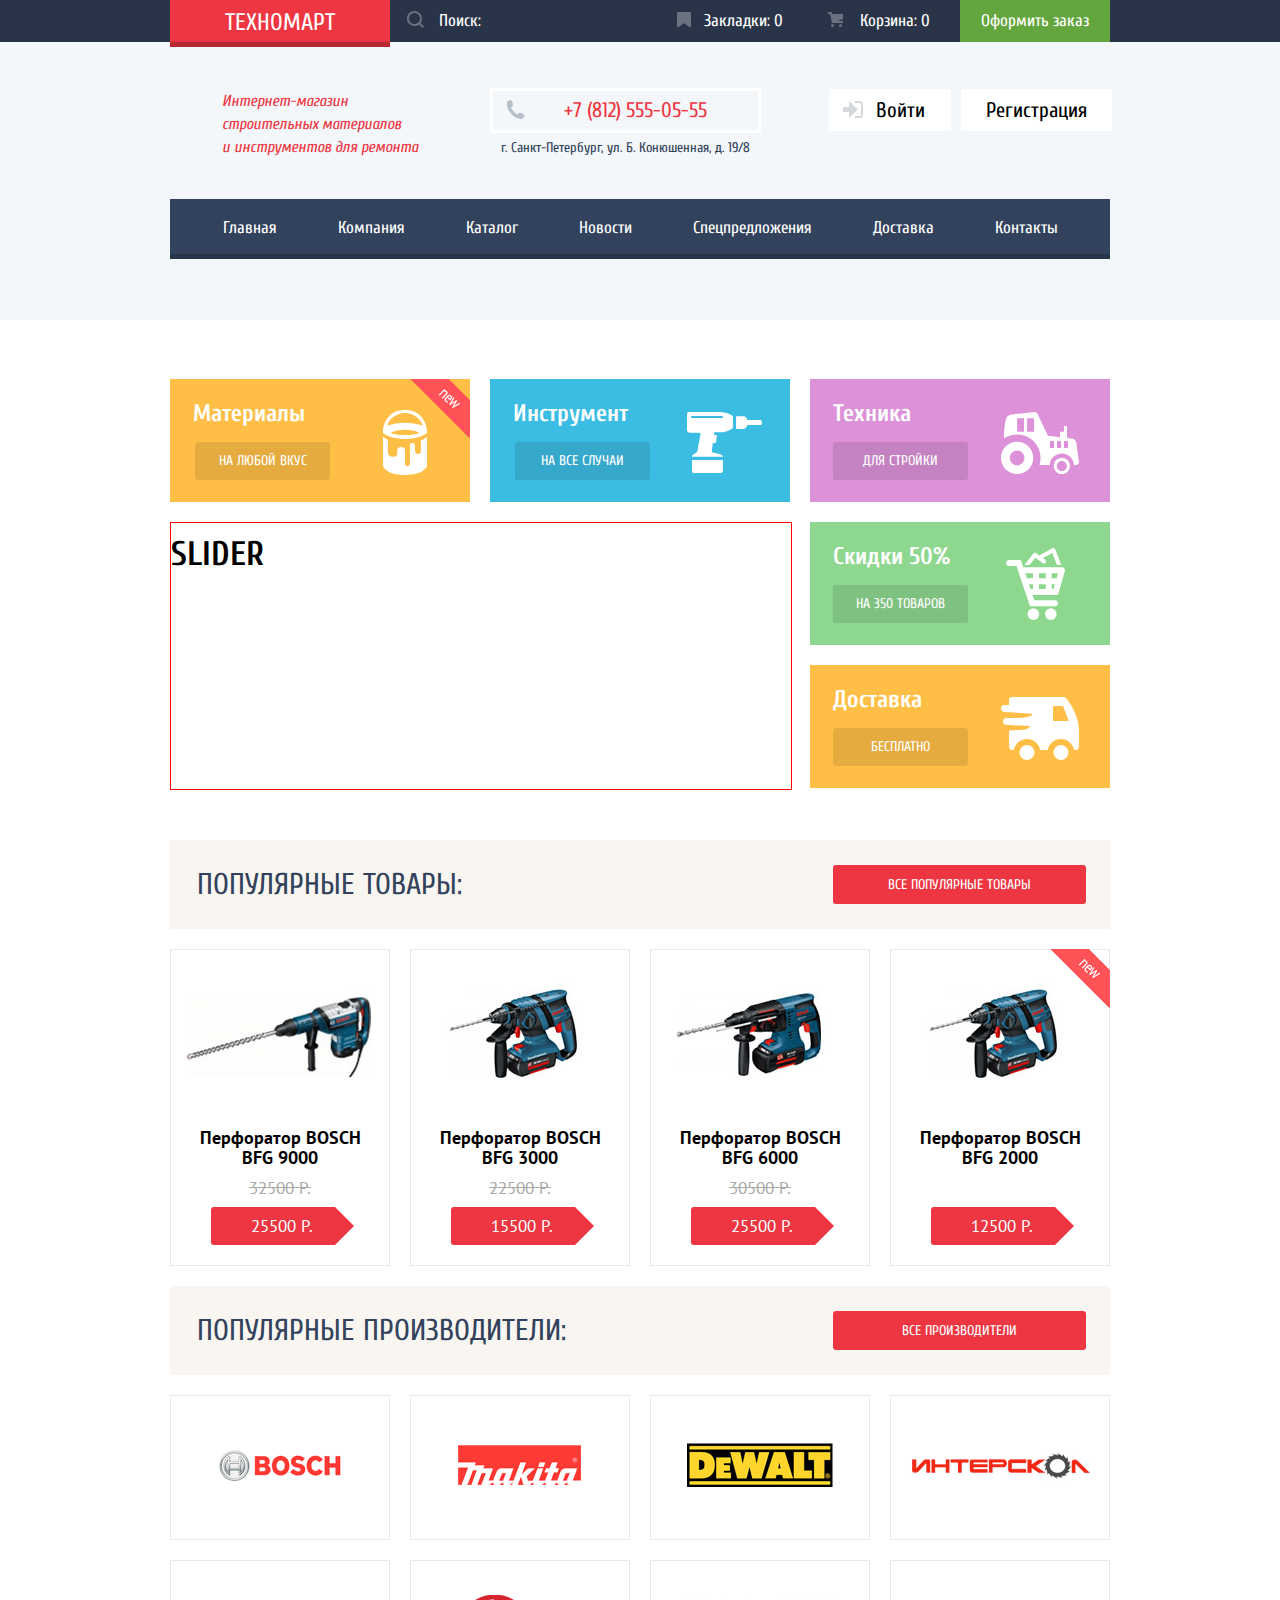
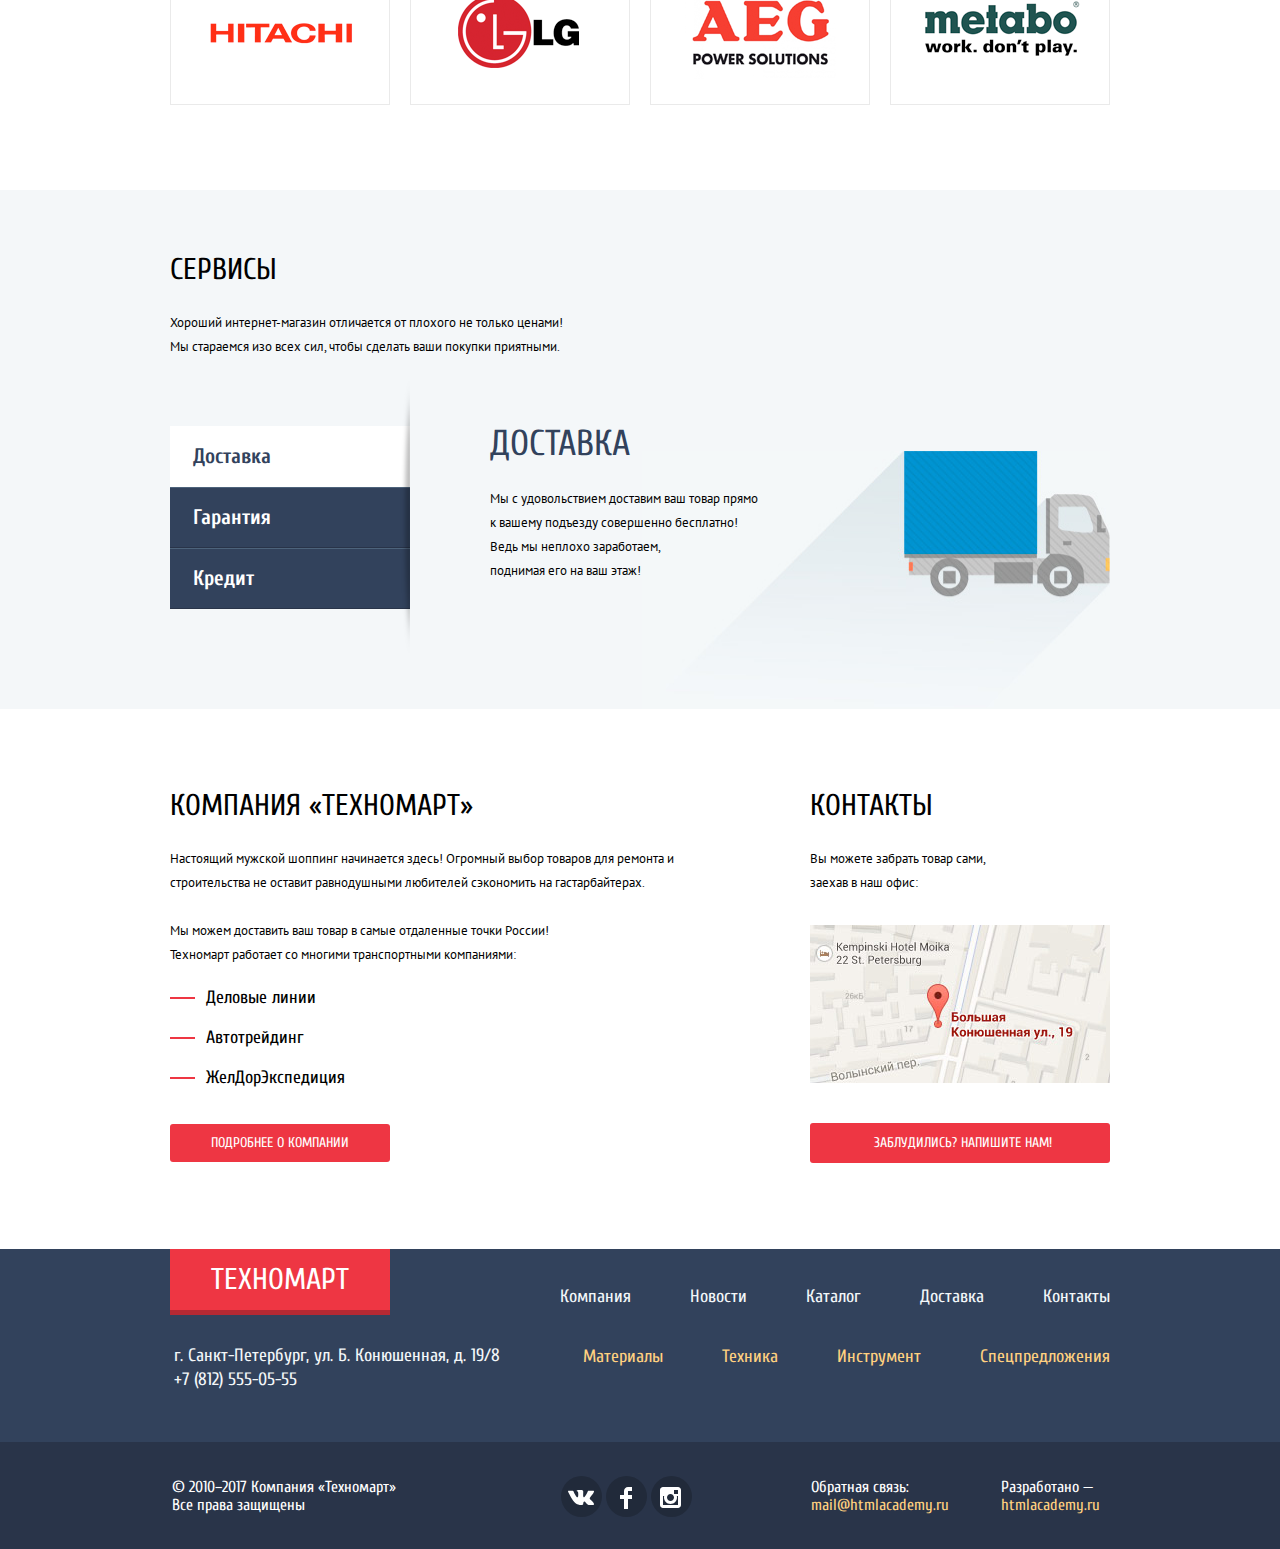
==== commit 66acde06: "Исправления" ====
--- a/index.html
+++ b/index.html
@@ -29,7 +29,7 @@
         </div>
       </div>
       <div class="middle-corrector">
-        <p class="main-description">Интернет-магазин строительных материалов &nbsp и инструментов для ремонта </p>
+        <p class="main-description">Интернет-магазин строительных материалов &nbsp; и инструментов для ремонта </p>
         <ul class="main-address">
           <li class="main-address-number" aria-label="Телефон">+7 (812) 555-05-55</li>
           <li class="main-address-city" aria-label="Адрес">г. Санкт-Петербург, ул. Б. Конюшенная, д. 19/8</li>
--- a/css/style.css
+++ b/css/style.css
@@ -1,7 +1,7 @@
 body {
   padding: 0;
   margin: 0;
-  font-family: "Cuprum", Arial, sans-serif;
+  font-family: "Cuprum", "Arial", sans-serif;
   font-size: 17px;
   font-weight: normal;
   line-height: 17px;
@@ -42,9 +42,7 @@
   display: block;
   /* border-bottom: 5px solid #b52933; */
   box-shadow: 0 5px 0 0 #b52933;
-  /* position: absolute; */
-  /* top: 0; */
-  /* display: none;      /* Потом убрать */ */
+
 }
 
 .main-logo:hover,
@@ -94,7 +92,8 @@
 
 .main-search input[type="search"] {
   border: none;
-  padding-left:49px;
+  padding-left: 49px;
+  padding-bottom: 3px;
   width: 270px;
   height: 42px;
   background-color: #293449;
@@ -131,11 +130,10 @@
   background-repeat: no-repeat;
   width: 20px;
   height: 20px;
-  top: 13px;
+  top: 11px;
   left: 17px;
   opacity: 0.3;
   /* margin-left: 17px; */
-
 }
 .main-search:hover::before {
   opacity: 1;
@@ -152,7 +150,21 @@
 }
 
 .main-bookmarks a {
-  padding: 12px 27px 12px 44px;    /*---- SAFARI -----*/
+  /* width: 150px; */
+  display: inline-block;
+  padding-top: 12px;
+  padding-bottom: 12px;
+  padding-left: 44px;
+  padding-right: 27px;
+  position: relative;
+}
+
+.catalog .main-bookmarks a {
+  width: 150px;
+  display: inline-block;
+  padding-top: 12px;
+  padding-bottom: 12px;
+  padding-left: 8px;
 }
 
 .main-bookmarks a::before {
@@ -162,7 +174,7 @@
   width: 14px;
   height: 16px;
   position: absolute;
-  top: 1px;
+  top: 12px;
   left: 17px;
   opacity: 0.3;
 }
@@ -181,21 +193,65 @@
   width: 150px;
   text-align: center;
   position: relative;
-/* border: 1px solid white; */
 }
 
 .main-basket a {
-  padding: 12px 28px 12px 50px;
-}
-
-.main-basket a::before {
+  /* width: 150px; */
+  display: inline-block;
+  padding-top: 12px;
+  padding-bottom: 12px;
+  padding-left: 49px;
+  padding-right: 30px;
+  /* padding-left: 18px; */
+  position: relative;
+}
+
+.basket-with-goods a {
+  background: #ee3643;
+  display: inline-block;
+  padding-left: 50px;
+  width: 100px;
+  padding-top: 12px;
+  padding-bottom: 12px;
+  position: relative;
+}
+
+.basket-with-goods a::before {
   content: "";
   background-image: url(../img/cart-icon.svg);
   background-repeat: no-repeat;
   width: 15px;
   height: 15px;
   position: absolute;
-  top: 1px;
+  top: 12px;
+  left: 17px;
+  opacity: 0.3;
+}
+
+.basket-with-goods a:hover,
+.basket-with-goods a:focus
+ {
+  background-color: #ca2c37;
+}
+
+.basket-with-goods a:hover::before,
+.basket-with-goods a:focus::before {
+  opacity: 1;
+}
+
+.basket-with-goods a:active {
+  background-color: #ba2732;
+}
+
+
+.main-basket a::before {
+  content: "";
+  background-image: url(../img/cart-icon.svg);
+  background-repeat: no-repeat;
+  width: 15px;
+  height: 15px;
+  position: absolute;
+  top: 12px;
   left: 17px;
   opacity: 0.3;
 }
@@ -224,8 +280,7 @@
   background-color: #63a63e;
   width: 150px;
   text-align: center;
-  padding-top: 12px;
-  padding-bottom: 12px;
+  padding: 12px 0px;
 }
 
 .main-checkout:hover,
@@ -245,8 +300,7 @@
   display: flex;
   flex-direction: row;
   flex-wrap: wrap;
-  /* border: 1px solid green; /* -- ПОТОМ УБРАТЬ -- */
-  margin-bottom:44px;
+  margin-bottom: 21px;
 }
 
 .main-description {
@@ -258,8 +312,8 @@
   width: 198px;
   margin: 0;
   padding: 0;
-  margin-left: 53px;
-  /* border: 1px solid red; /* -- ПОТОМ УБРАТЬ -- */
+  margin-left: 52px;
+  padding-top:  2px;
 }
 
 .main-address {
@@ -267,8 +321,7 @@
   width: 300px;
   margin:0;
   padding: 0;
-  margin-left:70px;
-  /* border: 1px solid red; /* -- ПОТОМ УБРАТЬ -- */
+  margin-left: 70px;
 }
 
 .main-address-number {
@@ -276,12 +329,12 @@
   line-height: 21px;
   color: #ee3643;
   border: 3px solid #ffffff;
-  width: 264px;
+  width: 228px;
   text-align: center;
-  padding-top: 9px;
-  padding-bottom: 9px;
-  position: relative;
-
+  padding: 9px;
+  position: relative;
+  padding-left: 28px;
+  margin-bottom: 3px;
 }
 
 .main-address-number::before {
@@ -341,7 +394,7 @@
   position: absolute;
   left: 14px;
   top: 12px;
-  opacity: 0.5;
+  opacity: 0.2;
 }
 
 .login-link a:hover::before,
@@ -350,7 +403,7 @@
 }
 
 .login-link a:active::before {
-  opacity: 0.5;
+  opacity: 0.2;
 }
 
 .registration-link a {
@@ -374,27 +427,83 @@
   padding: 0;
   display: flex;
   flex-wrap: wrap;
-  width: 300px;
+  justify-content: flex-start;
+  align-items: flex-start;
+  width: 299px;
+  margin-left: 21px;
 }
 
 .user-link {
   background-color: #ffffff;
   width: 300px;
-  text-align: center;
+  position: relative;
+}
+
+.user-link::before {
+  content: "";
+  width: 20px;
+  height: 18px;
+  background-image: url(../img/icon-user.svg);
+  position: absolute;
+  left: 13px;
+  top: 13px;
+  opacity: 0.3;
+}
+
+.user-link::after {
+  content: "";
+  width: 21px;
+  height: 17px;
+  background-image: url(../img/icon-logout.svg);
+  position: absolute;
+  right: 10px;
+  top: 14px;
+  opacity: 0.3;
+}
+
+.user-link:hover::before,
+.user-link:hover::after,
+.user-link:focus::before,
+.user-link:focus::after {
+  opacity: 1;
+}
+
+.user-link:active::before,
+.user-link:active::after,
+.user-link a:active {
+  opacity: 0.3;
 }
 
 .user-link a {
   font-size: 21px;
   line-height: 21px;
   color: #000000;
+  display: inline-block;
+  padding-top: 12px;
+  padding-bottom: 12px;
+  padding-left: 46px;
 }
 
 .orders-link {
-  margin-left: 18px;   /* -- ПОТОМ ИСПРАВИТЬ -- */
+  margin-left: 18px;
+  margin-top: 6px;
 }
 
 .personal-link {
-  margin-left: 32px;  /* -- ПОТОМ ИСПРАВИТЬ  -- */
+  margin-left: 32px;
+  position: relative;
+  margin-top: 6px;
+}
+
+.personal-link::before {
+  content: "";
+  width: 5px;
+  height: 5px;
+  background-color: #32425c;
+  border-radius: 50%;
+  position: absolute;
+  left: -18px;
+  top: 6px;
 }
 
 .orders-link a,
@@ -405,12 +514,18 @@
   text-decoration: underline;
 }
 
-/* .navigation-corrector {
-  margin: 0 auto;
-  width: 940px;}
-   margin-bottom: 59px; /* -- ПОТОМ УБРАТЬ -- */
-  /* border: 1px solid green; /* -- ПОТОМ УБРАТЬ -- */
-
+.orders-link a:hover,
+.personal-link a:hover,
+.orders-link a:focus,
+.personal-link a:focus {
+  color: #ee3643;
+}
+
+.orders-link a:active,
+.personal-link a:active {
+  opacity: 0.3;
+  color: #32425c;
+}
 
 .site-navigation {
   list-style: none;
@@ -419,35 +534,42 @@
   margin: 0;
   padding: 0;
   display: flex;
-  justify-content: center;
+  justify-content: space-between;
   flex-wrap: wrap;
-  margin-top: 44px;
+  margin-top: 39px;
   margin-bottom: 60px;
 }
 
 .site-navigation li {
-  height: 45px;
+  height: 60px;
+  flex-grow: 1;
 }
 
 .site-navigation a {
   display: block;
   color: #ffffff;
   font-weight: normal;
-  padding-top: 12px;
-  padding-bottom: 11px;
-  padding-right: 34px;
-  padding-left: 33px;
+  padding-top: 20px;
+  padding-bottom: 18px;
+  /* padding-right: 34px; */
+  /* padding-left: 30px; */
   border-bottom: 5px solid #293449;
-}
-
+  text-align: center;
+  /* width: 100%; */
+}
+.site-navigation li:first-child a{
+  padding-left: 22px;
+}
+
+.site-navigation li:last-child a{
+  padding-right: 22px;
+}
 .site-navigation a:hover,
 .site-navigation a:focus {
   background-color: #293449;
 }
 
 .site-navigation a:active {
-    /* color: rgba(255, 255, 255, 0.502);
-    background-color: #1d2739; */
     opacity: 0.3;
 }
 
@@ -459,18 +581,18 @@
 
 .breadcrumbs-wrapper .breadcrumbs {
   display: flex;
-  margin-top: 20px;
   margin-bottom: 20px;
 }
 
-.breadcrumbs li {
-  margin-left: 40px;
+.breadcrumbs {
+  margin: 0;
+  padding: 0;
 }
 
 .breadcrumbs,
 .filter p,
 .catalog-navigation {
-  font-family: "PT Sans", Arial, sans-serif;
+  font-family: "PT Sans", "Arial", sans-serif;
   font-size: 13px;
   line-height: 18px;
   list-style: none;
@@ -481,9 +603,39 @@
   color: #000000;
 }
 
-.breadcrumbs {
-  margin: 0;
-  padding: 0;
+.breadcrumbs .home-page {
+  background-image: url(../img/icon-home.svg);
+  background-repeat: no-repeat;
+  width: 15px;
+  height: 12px;
+  display: block;
+  margin-top: 2px;
+  margin-left: -2px;
+}
+
+.breadcrumbs li {
+  margin-left: 41px;
+  position: relative;
+}
+
+.breadcrumbs li:first-child {
+  margin: 0;
+  background-image: none;
+}
+
+.breadcrumbs li:nth-child(1n+2)::before {
+  content: "";
+  width: 8px;
+  height: 12px;
+  position: absolute;
+  background-image: url(../img/icon-right-small.svg);
+  background-repeat: no-repeat;
+  left: -23px;
+  top: 2px;
+}
+
+.breadcrumbs li:nth-child(2)::before {
+  left: -26px;
 }
 
 .content-wrapper {
@@ -494,11 +646,9 @@
 
 .catalog-filter-wrapper {
   display: flex;
-
 }
 
 .filter {
-  /* border: 1px solid black; */
   width: 220px;
   margin-right: 20px;
 }
@@ -511,26 +661,31 @@
 }
 
 .filter p {
-  min-height: 38px;
-  text-align: center;
-  margin-bottom: 20px;
+  display: block;
+  margin-bottom: 12px;
+  padding-top: 10px;
+  padding-left: 19px;
+  padding-bottom: 10px;
+  padding-right: 10px;
 }
 
 .filter legend {
-  font-family: "PT Sans", Arial, sans-serif;
+  font-family: "PT Sans", "Arial", sans-serif;
   line-height: 30px;
   font-weight: bold;
   text-transform: uppercase;
-  margin-bottom: 20px;
+  margin-bottom: 13px;
 }
 
 .filter fieldset {
   border: none;
-}
-
-.filter label,
-.filter-button {
-  font-family: "PT Sans", Arial, sans-serif;
+  padding: 0;
+  margin: 0;
+}
+
+.filter label {
+  font-family: "PT Sans", "Arial", sans-serif;
+  text-transform:  uppercase;
   font-size: 15px;
   line-height: 20px;
 }
@@ -542,6 +697,203 @@
 .filter-button {
   background-color: #ffffff;
   border: 1px solid #eaeaea;
+  border-radius: 2px;
+  font-family: "PT Sans", "Arial", sans-serif;
+  text-transform:  uppercase;
+  font-size: 13px;
+  line-height: 18px;
+  padding: 10px 39px 8px 38px;
+}
+
+.range-scale {
+  width: 220px;
+  height: 80px;
+  background-color: #f7f3ec;
+  border-bottom-right-radius: 3px;
+  border-bottom-left-radius:  3px;
+  position: relative;
+  margin-bottom: 9px;
+}
+
+.range-scale::before {
+  content: "";
+  height: 2px;
+  width: 130px;
+  background-color: #00ca74;
+  position: absolute;
+  top: 39px;
+  left: 40px;
+}
+
+.range-scale-left,
+.range-scale-right {
+  position: relative;
+}
+
+.range-scale-left::before {
+  content: "";
+  background-image: url(../img/filter-button.svg);
+  background-repeat: no-repeat;
+  width: 20px;
+  height: 23px;
+  position: absolute;
+  top: 30px;
+  left: 20px;
+  z-index: 2;
+}
+.range-scale-right::before {
+  content: "";
+  background-image: url(../img/filter-button.svg);
+  background-repeat: no-repeat;
+  width: 20px;
+  height: 23px;
+  position: absolute;
+  top: 30px;
+  left: 160px;
+  z-index: 3;
+}
+
+.range-scale-right::after {
+  content: "";
+  width: 25px;
+  height: 2px;
+  background-color: #d7dcde;
+  position: absolute;
+  top: 39px;
+  left: 175px;
+}
+
+.range-amount {
+  display: flex;
+  justify-content: space-between;
+  margin-bottom: 43px;
+  position: relative;
+}
+
+.range-amount input {
+  margin: 0;
+  padding: 0;
+  width: 70px;
+  height: 38px;
+  background-color: #f7f3ec;
+  border: none;
+  border-radius: 3px;
+  text-overflow: ellipsis;
+  padding-left: 15px;
+  padding-right: 10px;
+}
+
+.range-amount input::-webkit-input-placeholder {
+  font-family: "PT Sans", "Arial", sans-serif;
+  font-size: 17px;
+  line-height: 18px;
+  color: #000000;
+  text-align: center;
+
+}
+
+.range-amount span {
+  position: relative;
+}
+
+.range-amount span::before {
+  content: "";
+  width: 9px;
+  height: 1px;
+  background-color: #000000;
+  position: absolute;
+  top: 19px;
+  left: -4px;
+}
+
+.range-amount::after {
+  content: "";
+  width: 220px;
+  height: 1px;
+  background-color: #e5e5e5;
+  position: absolute;
+  top: 63px;
+}
+
+.filter-option-checkbox,
+.filter-option-radio {
+  margin: 0;
+  padding: 0;
+
+}
+
+.filter-option {
+  position: relative;
+  margin-bottom: 20px;
+  padding-left: 35px;
+}
+
+.filter-option input[type="checkbox"] + .checkbox-indicator {
+  content: "";
+  width: 27px;
+  height: 23px;
+  position: absolute;
+  background-image: url(../img/checkbox-off.svg);
+  background-repeat: no-repeat;
+  left: 0px;
+  top: -2px;
+  opacity: 0.5;
+}
+
+.filter-option input[type="checkbox"]:checked + .checkbox-indicator {
+  content: "";
+  width: 27px;
+  height: 23px;
+  position: absolute;
+  background-image: url(../img/checkbox-on.svg);
+  background-repeat: no-repeat;
+  left: 0px;
+  opacity: 0.5;
+}
+
+.filter-option input[type="radio"] + .radio-indicator {
+  content: "";
+  width: 25px;
+  height: 25px;
+  position: absolute;
+  background-image: url(../img/radio-off.svg);
+  background-repeat: no-repeat;
+  left: 0px;
+  top: -2px;
+  opacity: 0.5;
+}
+
+.filter-option input[type="radio"]:checked + .radio-indicator {
+  content: "";
+  width: 25px;
+  height: 25px;
+  position: absolute;
+  background-image: url(../img/radio-on.svg);
+  background-repeat: no-repeat;
+  left: 0px;
+  opacity: 0.5;
+}
+
+.filter-option-checkbox {
+  position: relative;
+  margin-bottom: 41px;
+}
+
+.filter-option-radio {
+  margin-bottom: 78px;
+}
+
+.filter-option-checkbox::after {
+  content: "";
+  width: 220px;
+  height: 1px;
+  background-color: #e5e5e5;
+  position: absolute;
+  bottom: -23px;
+}
+
+.catalog {
+  width: 100%;
 }
 
 .catalog-navigation {
@@ -558,32 +910,63 @@
 
 .catalog-navigation .catalog-navigation-item {
   padding-left: 19px;
-  padding-top: 14px;
+  padding-top: 10px;
 }
 
 .catalog-nav-item {
   margin: 0;
   padding: 0;
-  border: 1px solid black;
+  /* border: 1px solid black; */
   display: flex;
   flex-wrap: wrap;
   justify-content: space-around;
-  margin-left: 140px;
+  align-self: flex-start;
+  margin-left: 107px;
   list-style: none;
-  width: 355px;
-  margin-top: 14px;
+  width: 421px;
+  margin-top: 10px;
 }
 
 .catalog-arrow-item {
   margin: 0;
   padding: 0;
-  border: 1px solid black;
   display: flex;
   flex-wrap: wrap;
   justify-content: space-around;
-  margin-left: 10px;
+  align-self: flex-start;
+  margin-left: 28px;
+  margin-top: 10px;
   list-style: none;
-  margin-top: 14px;
+  /* margin-top: 14px; */
+}
+
+.navigation-up,
+.navigation-down {
+  position: relative;
+}
+
+.navigation-up a::before {
+  content: "";
+  position: absolute;
+  width: 0;
+  height: 0;
+  border-left: 5px solid transparent;
+  border-right: 5px solid transparent;
+  border-bottom: 10px solid #ee3643;
+  top: 4px;
+  right: 6px;
+}
+
+.navigation-down a::before {
+  content: "";
+  position: absolute;
+  width: 0;
+  height: 0;
+  border-left: 5px solid transparent;
+  border-right: 5px solid transparent;
+  border-top: 10px solid #c5c5c5;
+  top: 4px;
+  right: -22px;
 }
 
 .catalog-arrow-item .catalog-nav-list {
@@ -592,12 +975,7 @@
 
 .catalog-nav-list a {
   color: rgba(0, 0, 0, 0.302);
-  /* background-image: url(/Users/yanbronovitskiy/Documents/GitHub/608889-technomart/img/under-line.png);
-  background-position: bottom;
-  background-repeat: repeat-x; */
   border-bottom: 1px dotted #ee3643;
-
-
 }
 
 .catalog-nav-list a:hover,
@@ -665,32 +1043,29 @@
   margin: 0 auto;
   padding: 0 10px;
   width: 940px;
-  margin-bottom: 53px;
+  margin-bottom: 50px;
   margin-top: 59px;
   display: flex;
   justify-content: space-between;
   flex-wrap: wrap;
-  /* border: 1px solid green;  */  /* ------   потом убрать ----------- */
 }
 
 .services-item-horizontal {
   display: flex;
   justify-content:space-between;
   width: 100%;
-/*   border: 1px solid black;     */  /* ------   потом убрать ----------- */
 }
 
 .services-item-vertical {
   display: flex;
   flex-direction: column;
-/*   border: 1px solid black; */ /* ------   потом убрать ----------- */
   width: 300px;
   margin-left: auto;
 }
 
 .services-item-slide {
   width: 620px;
-  height: 266px;   /* ------   потом убрать ----------- */
+  height: 266px;
   border: 1px solid red;
 
 }
@@ -699,14 +1074,12 @@
   display: flex;
   margin: 0;
   padding: 0;
-  /* ------   потом убрать ----------- */
 }
 
 .services-list {
   width: 300px;
   margin-bottom: 20px;
   min-height: 123px;
-   /* ------   потом убрать ----------- */
 }
 
 .delivery-block {
@@ -719,7 +1092,7 @@
 }
 
 .services-list h3 {
-  padding-top: 26px;
+  padding-top: 20px;
   padding-left: 23px;
 }
 
@@ -730,6 +1103,12 @@
   text-align: center;
 }
 
+.technics-block a,
+.discounts-block a,
+.delivery-block a {
+  margin-left: 23px;
+}
+
 .materials-block,
 .tool-block,
 .technics-block,
@@ -738,13 +1117,15 @@
   position: relative;
 }
 
-.materials-block::before {
+.materials-block::before,
+.new-flag::before {
   content: "";
   width: 60px;
   height: 59px;
   background-image: url(../img/flag.png);
   position: absolute;
   right: 0px;
+  z-index: 2;
 }
 
 .materials-block::after {
@@ -816,7 +1197,7 @@
   color: #ffffff;
   background-color: rgba(0, 0, 0, 0.1);
   border-radius: 3px;
-  margin-top: 10px;
+  margin-top: 13px;
 }
 
 .services-list a:hover,
@@ -869,8 +1250,10 @@
   text-transform: uppercase;
   color: #32425c;
   width: 610px;
-  padding-left: 30px;
+  padding-left: 27px;
   align-self: center;
+  padding-top: 30px;
+  padding-bottom: 29px;
 }
 
 .caption-btn {
@@ -880,7 +1263,8 @@
   text-align: center;
   background-color: #ee3643;
   margin-right: 24px;
-  padding: 10px 0;
+  padding-top: 11px;
+  padding-bottom: 10px;
   align-self: center;
   border-radius: 3px;
   width: 253px;
@@ -891,7 +1275,8 @@
 .company-btn:hover,
 .company-btn:focus,
 .contacts-btn:hover,
-.contacts-btn:focus {
+.contacts-btn:focus
+ {
   background-color: #ca2c37;
 }
 
@@ -908,13 +1293,17 @@
   width: 940px;
 }
 
+.catalog .product-item {
+  margin-bottom: 32px;
+}
+
 .product-item {
   display: flex;
-justify-content: flex-start;
+  justify-content: flex-start;
   flex-wrap: wrap;
-  /* border: 1px solid green; */ /* ------   потом убрать ----------- */
-  margin: 0;
-  padding: 0;
+  margin: 0;
+  padding: 0;
+
 }
 
 .product-list,
@@ -934,7 +1323,7 @@
 
 .product-item,
 .manufacture-item {
-  font-family: "PT Sans", Arial, sans-serif;
+  font-family: "PT Sans", "Arial", sans-serif;
   list-style: none;
 }
 
@@ -954,17 +1343,25 @@
   padding: 0;
 }
 
-.product-list p {
-  margin: 0;
-  padding: 0;
-}
-
-.product-list img {
-  margin-bottom: 23px;
-}
-
-.product-list h3 {
+.product-list p,
+.product-list-primary p {
+  background-color: #ee3643;
+  color: #ffffff;
+  margin: 0;
+  padding: 0;
+
+}
+
+.product-list img,
+.product-list-primary img {
+  margin-bottom: 20px;
+}
+
+.product-list h3,
+.product-list-primary h3 {
   margin-bottom: 11px;
+  padding-left: 18px;
+  padding-right: 18px;
 }
 
 .product-list span,
@@ -974,30 +1371,28 @@
   text-decoration: line-through;
 }
 
-.product-list p,
-.product-list-primary p {
-  background-color: #ee3643;
-  color: #ffffff;
-}
-
-.product p {
+.product p,
+.product-item p {
   position:relative;
   width:80px;
-  margin:8px auto;
-  margin-bottom:20px;
-  padding:10px 30px;
+  margin: 10px auto;
+  margin-bottom: 20px;
+  padding: 11px 31px;
   padding-bottom: 10px;
+  margin-left: 40px;
   color:white;
   background:#ee3643;
   border-radius:3px;
 }
 
-.product-list .empty {
-  margin-top: 37px;
+.product-list .empty,
+.product-list-primary .empty {
+  margin-top: 39px;
   margin-bottom: 20px;
 }
 
-.product p::after {
+.product p::after,
+.product-item p::after {
   content:"";
   position:absolute;
   top:0;
@@ -1008,7 +1403,8 @@
   border-left-color:#ee3643;
 }
 
-.product-list {
+.product-list,
+.product-list-primary {
   position: relative;
   display: inline-block;
 }
@@ -1034,7 +1430,7 @@
   color: white;
   font-size: 14px;
   font-weight: normal;
-  font-family: "Cuprum", Arial sans-serif;
+  font-family: "Cuprum", "Arial", sans-serif;
   line-height: 18px;
   text-decoration: none;
   text-transform: uppercase;
@@ -1095,21 +1491,29 @@
   background-color: #367315;
 }
 
-.product-list .action-buy {
+.product-list .action-buy,
+.product-list-primary .action-buy{
   display: none;
 }
 
-.product-list:hover .action-buy {
+.product-list:hover .action-buy,
+.product-list-primary:hover .action-buy {
   display: block;
 }
 
 .product-list:hover,
-.product-list:focus {
+.product-list:focus,
+.product-list-primary:hover,
+.product-list-primary:focus {
   box-shadow: 0px 0px 25px 0 rgba(41, 52, 73, 0.5);
 }
 
+.new-flag::before {
+  right: -1px;
+  top: -1px;
+}
+
 .manufacture {
-  /* border: 1px solid black; */
   margin-bottom: 65px;
 }
 
@@ -1124,12 +1528,13 @@
 
 .manufacture-list {
   width: 218px;
-  min-height: 143px;
+  height: 143px;
   margin-bottom: 20px;
   margin-right: 20px;
   align-self:center;
 }
 
+
 .manufacture-list:hover,
 .manufacture-list:focus {
   box-shadow: 0px 0px 25px 0 rgba(41, 52, 73, 0.5);
@@ -1146,24 +1551,44 @@
 
 .pagination-list {
   list-style: none;
-  /* border: 1px solid black; */
-  display: flex;
-  margin: 0;
-  padding: 0;
-  margin-top: 4px;
+  display: flex;
+  margin: 0;
+  padding: 0;
   margin-bottom: 60px;
 }
 
+.pagination-item {
+  margin-right: 10px;
+}
+
 .pagination-item a {
+  font-family: "PT Sans", "Arial", sans-serif;
+  font-size: 13px;
+  line-height: 18px;
   color: #000000;
+  text-align: center;
+  display: inline-block;
   background-color: #ffffff;
-  /* border: 1px solid #eaeaea; */
-
+  padding: 9px 13px 9px 16px;
+  border-radius: 2px;
+  border: 1px solid #e5e5e5;
+}
+
+.pagination-item a:hover,
+.pagination-item a:focus {
+  border: 1px solid #bdc6ca;
 }
 
 .pagination-item a:active {
   border: 1px solid #ee3643;
-
+}
+
+.next-page a {
+  padding: 9px 31px 9px 31px;
+}
+
+.pagination-item a:active {
+  border: 1px solid #ee3643;
 }
 
 .pagination-item-current a {
@@ -1185,9 +1610,8 @@
   width: 940px;
   display: flex;
   flex-wrap: wrap;
-  padding:0 calc((100% - 930px) / 2);
+  padding: 0 calc((100% - 940px) / 2);
   justify-content: center;
-  /* border: 1px solid red; */ /* ------- ПОТОМ УБРАТЬ   ------*/ */
 }
 
 .offers-wrapper h2,
@@ -1201,27 +1625,15 @@
   padding-top: 63px;
 }
 
-/* .offers-wrapper {
-  margin: 0 auto;
-  padding: 0 10px;
-  width: 940px;
-  display: flex;
-
-  margin-bottom: 83px;
-} */
-/* border: 1px solid red; */  /* ------- ПОТОМ УБРАТЬ   ------*/
-
 .product-wrapper .offers-caption-txt {
- /*border: 1px solid black; */  /* ------- ПОТОМ УБРАТЬ   ------*/
-  width: 400px;
-padding-top: 68px;
-margin-bottom: 37px;
+ width: 400px;
+ padding-top: 65px;
+ margin-bottom: 25px;
 }
 
 .product-wrapper p {
   margin: 0;
   padding: 0;
-
 }
 
 .offers-caption-txt,
@@ -1238,9 +1650,8 @@
   padding: 0;
   width: 400px;
   /* border: 1px solid black; */
-  margin-bottom: 24px;
-  margin-top: 63px;
-
+  margin-bottom: 26px;
+  margin-top: 65px;
 }
 
 .offers-item {
@@ -1253,20 +1664,22 @@
 .offers-description p,
 .company p,
 .contacts p {
-  font-family: "PT Sans", Arial, sans-serif;
+  font-family: "PT Sans", "Arial", sans-serif;
   font-size: 13px;
   line-height: 24px;
 }
 
 .offers-description {
   width: 620px;
-  /* border: 1px solid green; */ /* ------- ПОТОМ УБРАТЬ   ------*/
   min-height: 283px;
   margin-left: auto;
 }
 
 .delivery-item {
+  margin: 0;
+  padding: 0;
   width: 275px;
+  padding-top: 25px;
 }
 
 .guaranty-item {
@@ -1277,18 +1690,17 @@
   margin: 0 auto;
   /* padding: 0 10px; */
   width: 940px;
-  margin-bottom: 74px;
+  margin-bottom: 67px;
 }
 
 .offers-nav {
   list-style: none;
   position: relative;
-  width: 240px;   /* -------  ДУБЛИРУЕТСЯ С  .offers-nav-btn ------*/
-  min-height: 182px;      /* ------- ПОТОМ УБРАТЬ   ------*/
-  /* border: 1px solid green; */ /* ------- ПОТОМ УБРАТЬ   ------*/
-  margin: 0;
-  padding: 0;
-  margin-top: 2px;
+  width: 240px;
+  min-height: 182px;
+  margin: 0;
+  padding: 0;
+  /* margin-top: 0px; */
   margin-bottom: 98px;
 }
 
@@ -1366,7 +1778,7 @@
 .delivery {
   background-image: url(../img/auto.jpg);
   background-repeat: no-repeat;
-  background-position: 100% 7%;
+  background-position: 100% 115%;
 }
 
 .guaranty {
@@ -1388,7 +1800,7 @@
   display: flex;
   justify-content: space-between;
   margin-bottom: 86px;
-  margin-top: 77px;
+  margin-top: 82px;
 }
 
 .company-wrapper {
@@ -1406,17 +1818,18 @@
 
 .company-caption-txt,
 .contacts-caption-txt {
-  margin-bottom: 30px;
+  margin-bottom: 26px;
 }
 
 .company-wrapper .company-items-first {
   width: 520px;
   margin-bottom: 24px;
+  /* padding-left: 5px; */
 }
 
 .company-wrapper .company-items-second {
   width: 390px;
-  margin-bottom: 20px;
+  margin-bottom: 21px;
 }
 
 .company-dignity {
@@ -1454,7 +1867,8 @@
   text-transform: uppercase;
   width: 220px;
   text-align:center;
-  padding: 10px 0;
+  padding-top: 10px;
+  padding-bottom: 10px;
   border-radius: 3px;
 }
 
@@ -1485,13 +1899,18 @@
   background-color: #ee3643;
   text-transform: uppercase;
   text-align:center;
-  padding: 10px 0px;
+  padding: 11px 0px;
+  padding-left: 5px;
   border-radius: 3px;
 }
 
 .product-description {
   background-color: #f2f6f8;
   padding-bottom: 73px;
+}
+
+.catalog .product-description {
+  padding-bottom: 69px;
 }
 
 .product-wrapper {
@@ -1509,7 +1928,7 @@
 }
 
 .product-description p {
-  font-family: "PT Sans", Arial, sans-serif;
+  font-family: "PT Sans", "Arial", sans-serif;
   font-size: 13px;
   line-height: 24px;
 }
@@ -1530,15 +1949,10 @@
   }
 
 .footer-contacts-wrapper {
-  /* border: 1px solid white; */   /* ------- ПОТОМ УБРАТЬ   ------*/
+
   width: 330px;
   display: flex;
   flex-direction: column;
-}
-
-.footer-site-wrapper {
-    /* border: 1px solid white; */   /* ------- ПОТОМ УБРАТЬ   ------*/
-
 }
 
 .footer-logo {
@@ -1566,14 +1980,13 @@
   margin: 0;
   padding: 0;
   min-width: 610px;
-  /* border: 1px solid red; */   /* ------- ПОТОМ УБРАТЬ   ------*/ */
   margin-left: auto;
 
 }
 
 .footer-site-navigation li {
-  margin-left: 55px;
-  margin-top: 39px;
+  margin-left: 59px;
+  margin-top: 36px;
 }
 
 .footer-site-navigation a,
@@ -1586,8 +1999,8 @@
 }
 
 .footer-contacts {
-  /* border: 1px solid white; */   /* ------- ПОТОМ УБРАТЬ   ------*/
   width: 330px;
+  padding-left: 4px;
 }
 
 .another-color a {
@@ -1630,13 +2043,14 @@
 }
 
 .footer-row-wrapper .footer-company {
-  margin-top: 38px;
+  margin-top: 36px;
   width: 240px;
+  padding-left: 2px;
 }
 
 .footer-social {
-  margin-top: 35px;
-  margin-left: 160px;
+  margin-top: 34px;
+  margin-left: 149px;
   display: flex;
   flex-wrap: wrap;
   justify-content: space-between;
@@ -1655,29 +2069,47 @@
   justify-content: center;
 }
 
-.vk-btn::before {
+.vk-btn {
+  background-image: url(../img/vk-icon.svg);
+  background-repeat: no-repeat;
+  background-position: 7px 14px;
+}
+
+.fb-btn {
+  background-image: url(../img/fb-icon.svg);
+  background-repeat: no-repeat;
+  background-position: 14px 11px;
+}
+
+.ins-btn {
+  background-image: url(../img/insta-icon.svg);
+  background-repeat: no-repeat;
+  background-position: 9px 11px;
+}
+
+/* .vk-btn::before {
   content: "";
   background-image: url(../img/vk-icon.svg);
   position: absolute;
   width:26px;
   height: 15px;
-}
-
-.fb-btn::before {
+} */
+
+/* .fb-btn::before {
   content: "";
   background-image: url(../img/fb-icon.svg);
   position: absolute;
   width:12px;
   height: 22px;
-}
-
-.ins-btn::before {
+} */
+
+/* .ins-btn::before {
   content: "";
   background-image: url(../img/insta-icon.svg);
   position: absolute;
   width:21px;
   height: 21px;
-}
+} */
 
 .footer-social a:hover,
 .footer-social a:active,
@@ -1687,13 +2119,13 @@
 
 .footer-develope {
   display: flex;
-  /* border: 1px solid white; */  /* ------- ПОТОМ УБРАТЬ   ------*/
   margin-left: auto;
-  margin-top: 39px;
+  margin-top: 36px;
+  margin-left: 119px;
 }
 
 .footer-develope .mail-develope {
-  margin-right: 53px;
+  margin-right: 52px;
 }
 
 .footer-develope-link:hover,
@@ -1710,13 +2142,142 @@
   margin: 0 auto;
   padding: 0;
   width: 620px;
-  display: flex;
-  border: 1px solid black;
+  min-height: 423px;
+  border-top: 7px solid #ff5257;
+  position: relative;
+  bottom: 198px;
+  left: 50%;
+  margin-left: -310px;
+  box-shadow: 0 20px 40px 0 rgba(0, 0, 0, 0.7);
+  display: none;
+}
+
+.write-us {
+  display: flex;
+  flex-wrap: wrap;
+  align-items: flex-start;
+}
+
+.name-wrapper,
+.email-wrapper {
+  margin: 0;
+  padding: 0;
+  margin-top: 48px;
+  margin-bottom: 22px;
+}
+
+.name-wrapper {
+  display: flex;
+  flex-direction: column;
+  width: 220px;
+  margin-left: 80px;
+  margin-right: 20px;
+}
+
+.email-wrapper {
+  display: flex;
+  flex-direction: column;
+  width: 220px;
+  margin-right: 80px;
+}
+
+.txt-wrapper {
+  margin: 0;
+  padding: 0;
+  display: flex;
+  flex-direction: column;
+  flex-wrap: wrap;
+  margin-left: 80px;
+  width: 456px;
+  margin-bottom: 37px;
+}
+
+.name-wrapper label,
+.email-wrapper label,
+.txt-wrapper label {
+  display: block;
+  margin-bottom: 8px;
+}
+
+.name-wrapper input,
+.email-wrapper input {
+  margin: 0;
+  padding: 0;
+  width: 190px;
+  padding: 13px;
+}
+
+.txt-wrapper textarea {
+  margin: 0;
+  padding: 0;
+  width: 430px;
+  min-height: 87px;
+  resize: none;
+  padding: 10px 13px;
+}
+
+.modal-map {
+  width: 940px;
+  height: 446px;
+  position: relative;
+  bottom: 357px;
+  left: 50%;
+  margin-left: -470px;
+  box-shadow: 0 0 7px 3px rgba(0, 0, 0, 0.3);
+  display: none;
+}
+
+.modal-send {
+  display: flex;
+  flex-wrap: wrap;
+  width: 620px;
+}
+
+.modal-send-btn {
+  margin: 36px 80px;
+  width: 460px;
+  padding-top: 10px;
+  padding-bottom: 9px;
+  border-radius: 3px;
+}
+
+.modal-close {
+  width: 23px;
+  height: 23px;
+  font-size: 0px;
+  position: absolute;
+  top:9px;
+  right: 9px;
+  background-color: rgba(255, 255, 255, 0);
+  border: none;
+}
+
+.modal-close::before {
+  content: "";
+  height: 3px;
+  width: 26px;
+  background-color: #ee3643;
+  position: absolute;
+  left: -2px;
+  top: 9px;
+  border-radius: 2px;
+  transform: rotate(45deg);
+}
+.modal-close::after {
+  content: "";
+  height: 3px;
+  width: 26px;
+  background-color: #ee3643;
+  position: absolute;
+  left: -2px;
+  top: 9px;
+  border-radius: 2px;
+  transform: rotate(-45deg);
 }
 
 .modal-write-us input::-webkit-input-placeholder,
 .modal-write-us textarea::-webkit-input-placeholder {
-  font-family: "PT Sans", Arial, sans-serif;
+  font-family: "PT Sans", "Arial", sans-serif;
   font-size: 13px;
   line-height: 18px;
   color: #a9a9a9;
@@ -1755,19 +2316,86 @@
   line-height: 18px;
   color: #ffffff;
   background-color: #ee3643;
-}
-
-.modal-wrapper {
-  margin: 0 auto;
-  padding: 0 10px;
-  width: 620px;
-}
+  text-transform: uppercase;
+}
+
 
 .modal-basket {
   width: 620px;
-  border: 1px solid black;
+  top: 411px;
+  left: 50%;
+  margin-left: -310px;
+  box-shadow: 0 20px 40px 0 rgba(0, 0, 0, 0.7);
+  border-top: 7px solid #ee3643;
+  display: none;
+
+}
+.modal-basket h2 {
+  margin: 0;
+  padding: 0;
   font-size: 30px;
   line-height: 30px;
-  font-weight: normal;
-  text-align: center;
-}
+  font-weight: 400;
+  padding-top: 66px;
+  padding-left: 178px;
+  margin-bottom: 67px;
+  position: relative;
+}
+
+.modal-basket h2::before {
+  content: "";
+  width: 66px;
+  height: 66px;
+  position: absolute;
+  background-image: url(../img/form-1.svg);
+  left: 80px;
+  top: 48px;
+}
+
+.modal-nav {
+  background-color: #f1f1f1;
+  display: flex;
+  flex-wrap: wrap;
+}
+
+.modal-nav button {
+  margin-top: 37px;
+  margin-bottom: 37px;
+  width: 220px;
+  border: none;
+  padding-top: 10px;
+  padding-bottom: 9px;
+  border-radius: 3px;
+}
+
+.checkout-btn {
+  margin-left: 80px;
+  margin-right: 20px;
+  background-color: #ee3643;
+  color: #ffffff;
+}
+
+.checkout-btn:hover,
+.checkout-btn:focus {
+  background-color: #ca2c37;
+}
+
+.checkout-btn:active {
+    background-color: #ba2732;
+}
+
+.continue-shopping:hover {
+  color: #ffffff;
+  background-color: #ee3643;
+}
+
+.continue-shopping:active {
+  color: #ffffff;
+  background-color: #ba2732;
+}
+
+.modal {
+  position: fixed;
+  background: #ffffff;
+  z-index: 4;
+}
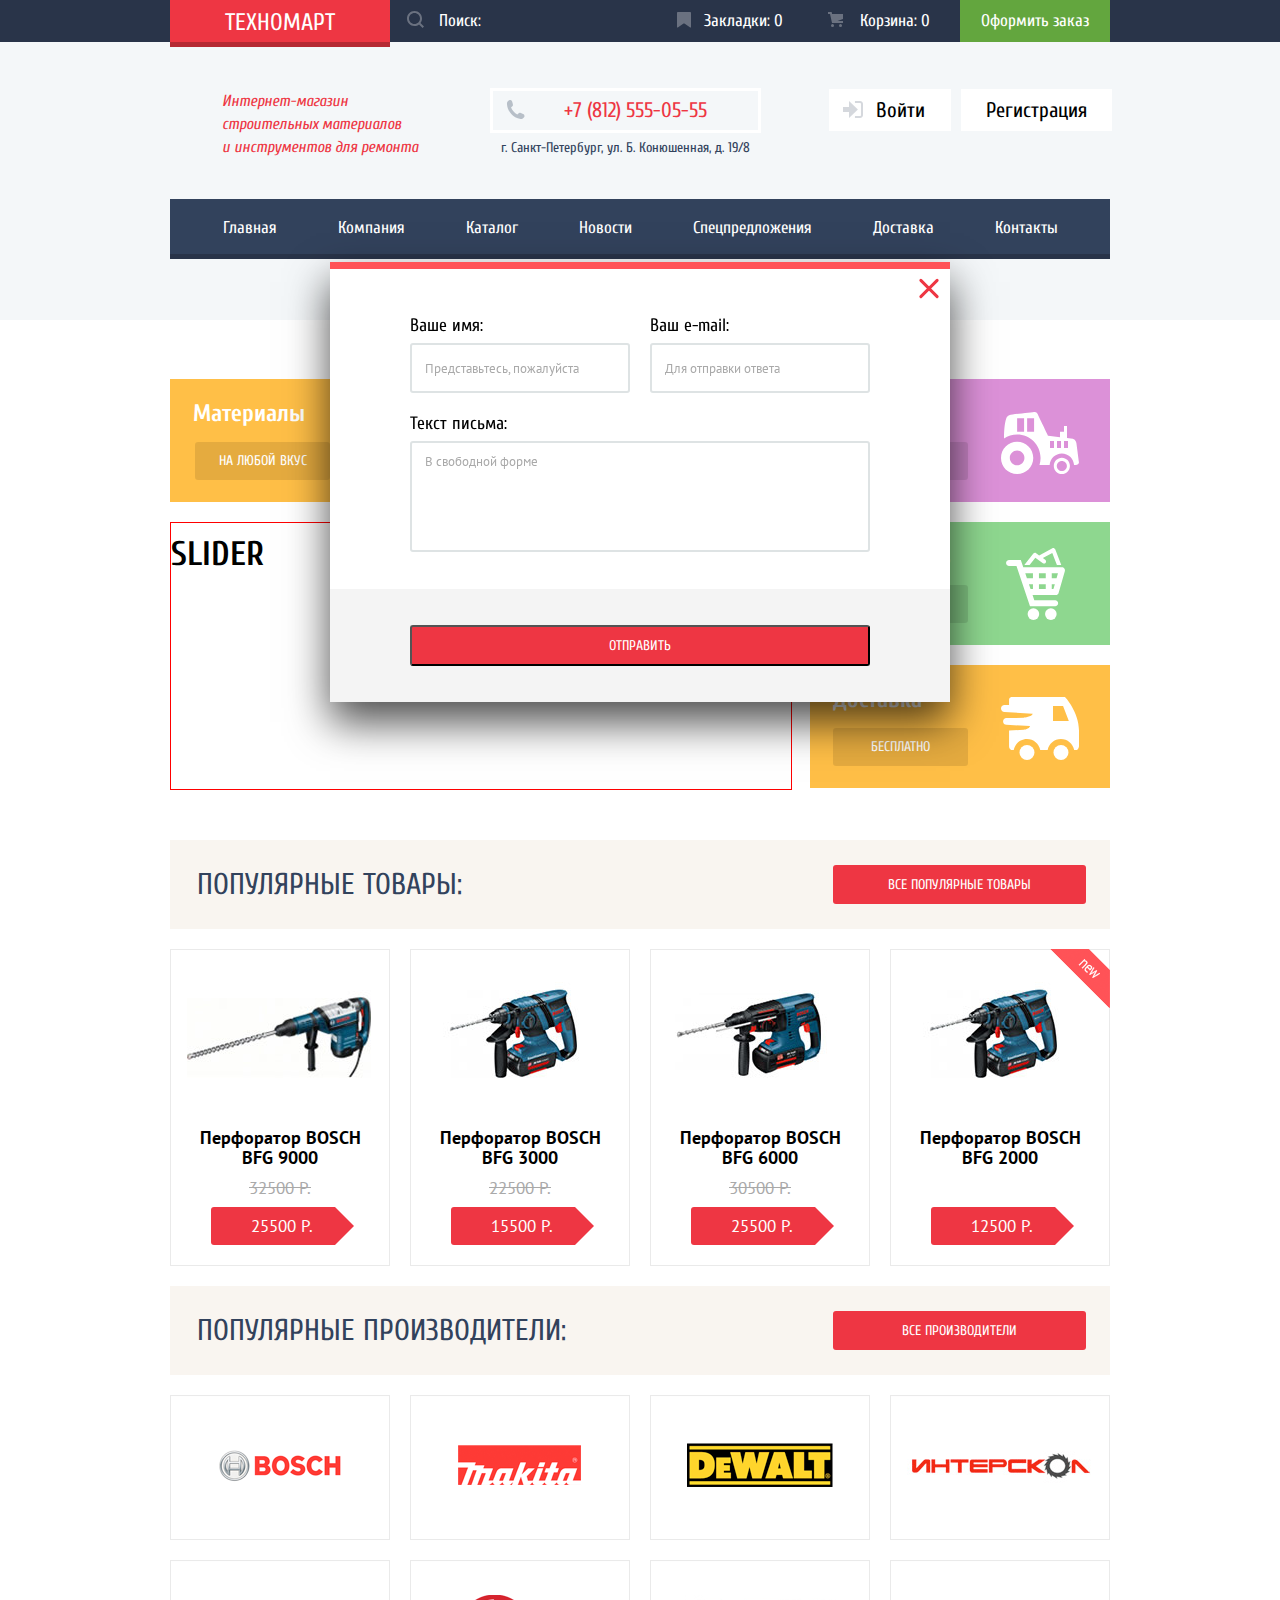
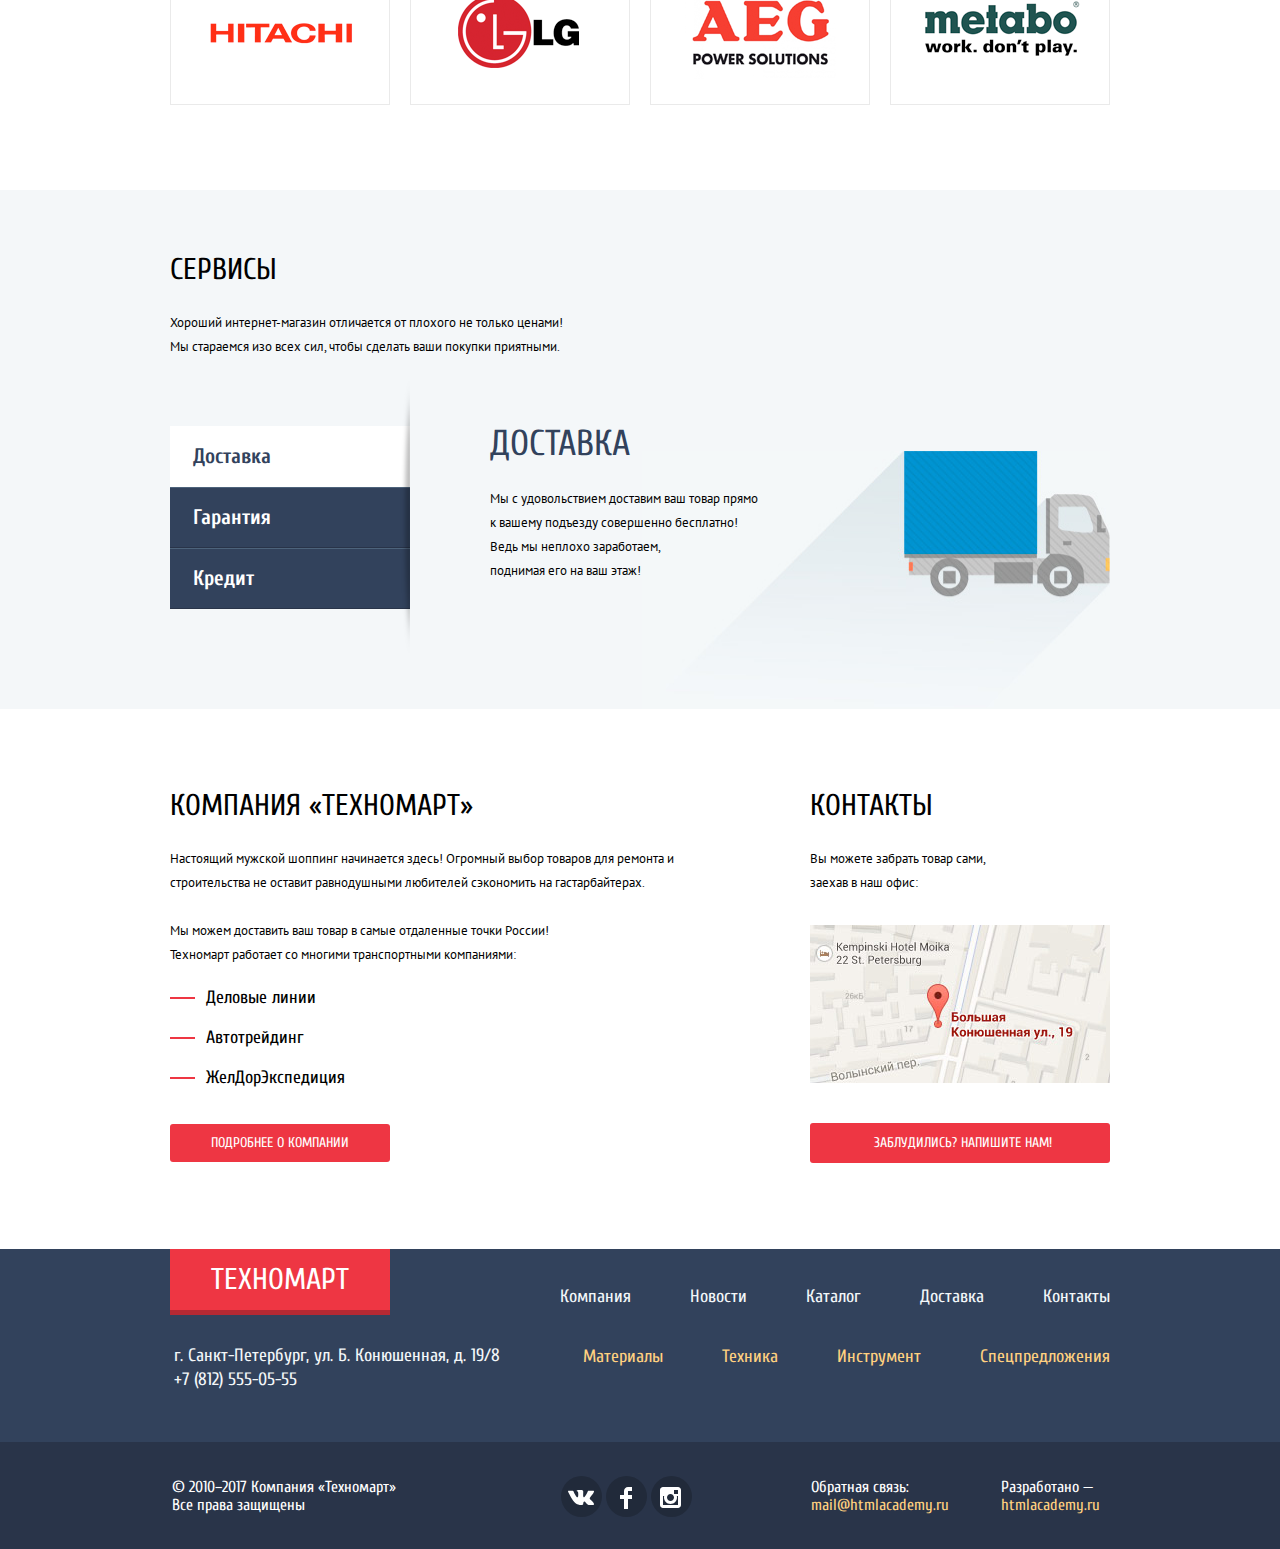
==== commit 56e9724e: "Бегунок" ====
--- a/index.html
+++ b/index.html
@@ -158,9 +158,9 @@
       </div>
       <!--<div class="offers-wrapper">-->
       <ul class="offers-nav">
-        <li><a class="offers-nav-btn active-btn">Доставка</a></li>
-        <li><a class="offers-nav-btn">Гарантия</a></li>
-        <li><a class="offers-nav-btn">Кредит</a></li>
+        <li><a class="active-btn">Доставка</a></li>
+        <li><a href="#" class="offers-nav-btn">Гарантия</a></li>
+        <li><a href="#" class="offers-nav-btn">Кредит</a></li>
       </ul>
       <div class="offers-description delivery">
         <h2>ДОСТАВКА</h2>
--- a/css/style.css
+++ b/css/style.css
@@ -27,6 +27,7 @@
   margin: 0px;
   padding: 0px;
   min-height: 320px;
+  margin-bottom:  21px;
 }
 
 .main-logo {
@@ -300,7 +301,7 @@
   display: flex;
   flex-direction: row;
   flex-wrap: wrap;
-  margin-bottom: 21px;
+  /* margin-bottom: 21px; */
 }
 
 .main-description {
@@ -715,14 +716,14 @@
   margin-bottom: 9px;
 }
 
-.range-scale::before {
-  content: "";
+.green-line {
   height: 2px;
   width: 130px;
   background-color: #00ca74;
   position: absolute;
   top: 39px;
   left: 40px;
+  z-index: 2;
 }
 
 .range-scale-left,
@@ -730,8 +731,7 @@
   position: relative;
 }
 
-.range-scale-left::before {
-  content: "";
+.range-scale-left {
   background-image: url(../img/filter-button.svg);
   background-repeat: no-repeat;
   width: 20px;
@@ -741,8 +741,7 @@
   left: 20px;
   z-index: 2;
 }
-.range-scale-right::before {
-  content: "";
+.range-scale-right {
   background-image: url(../img/filter-button.svg);
   background-repeat: no-repeat;
   width: 20px;
@@ -753,8 +752,7 @@
   z-index: 3;
 }
 
-.range-scale-right::after {
-  content: "";
+.gray-line {
   width: 25px;
   height: 2px;
   background-color: #d7dcde;
@@ -1731,7 +1729,7 @@
   border-top: 1px solid #4d637b;
 }
 
-.offers-nav a:hover {
+.offers-nav a:hover:not(.active-btn) {
   background-color: #293449;
 }
 
@@ -2149,7 +2147,7 @@
   left: 50%;
   margin-left: -310px;
   box-shadow: 0 20px 40px 0 rgba(0, 0, 0, 0.7);
-  display: none;
+  display: block;
 }
 
 .write-us {
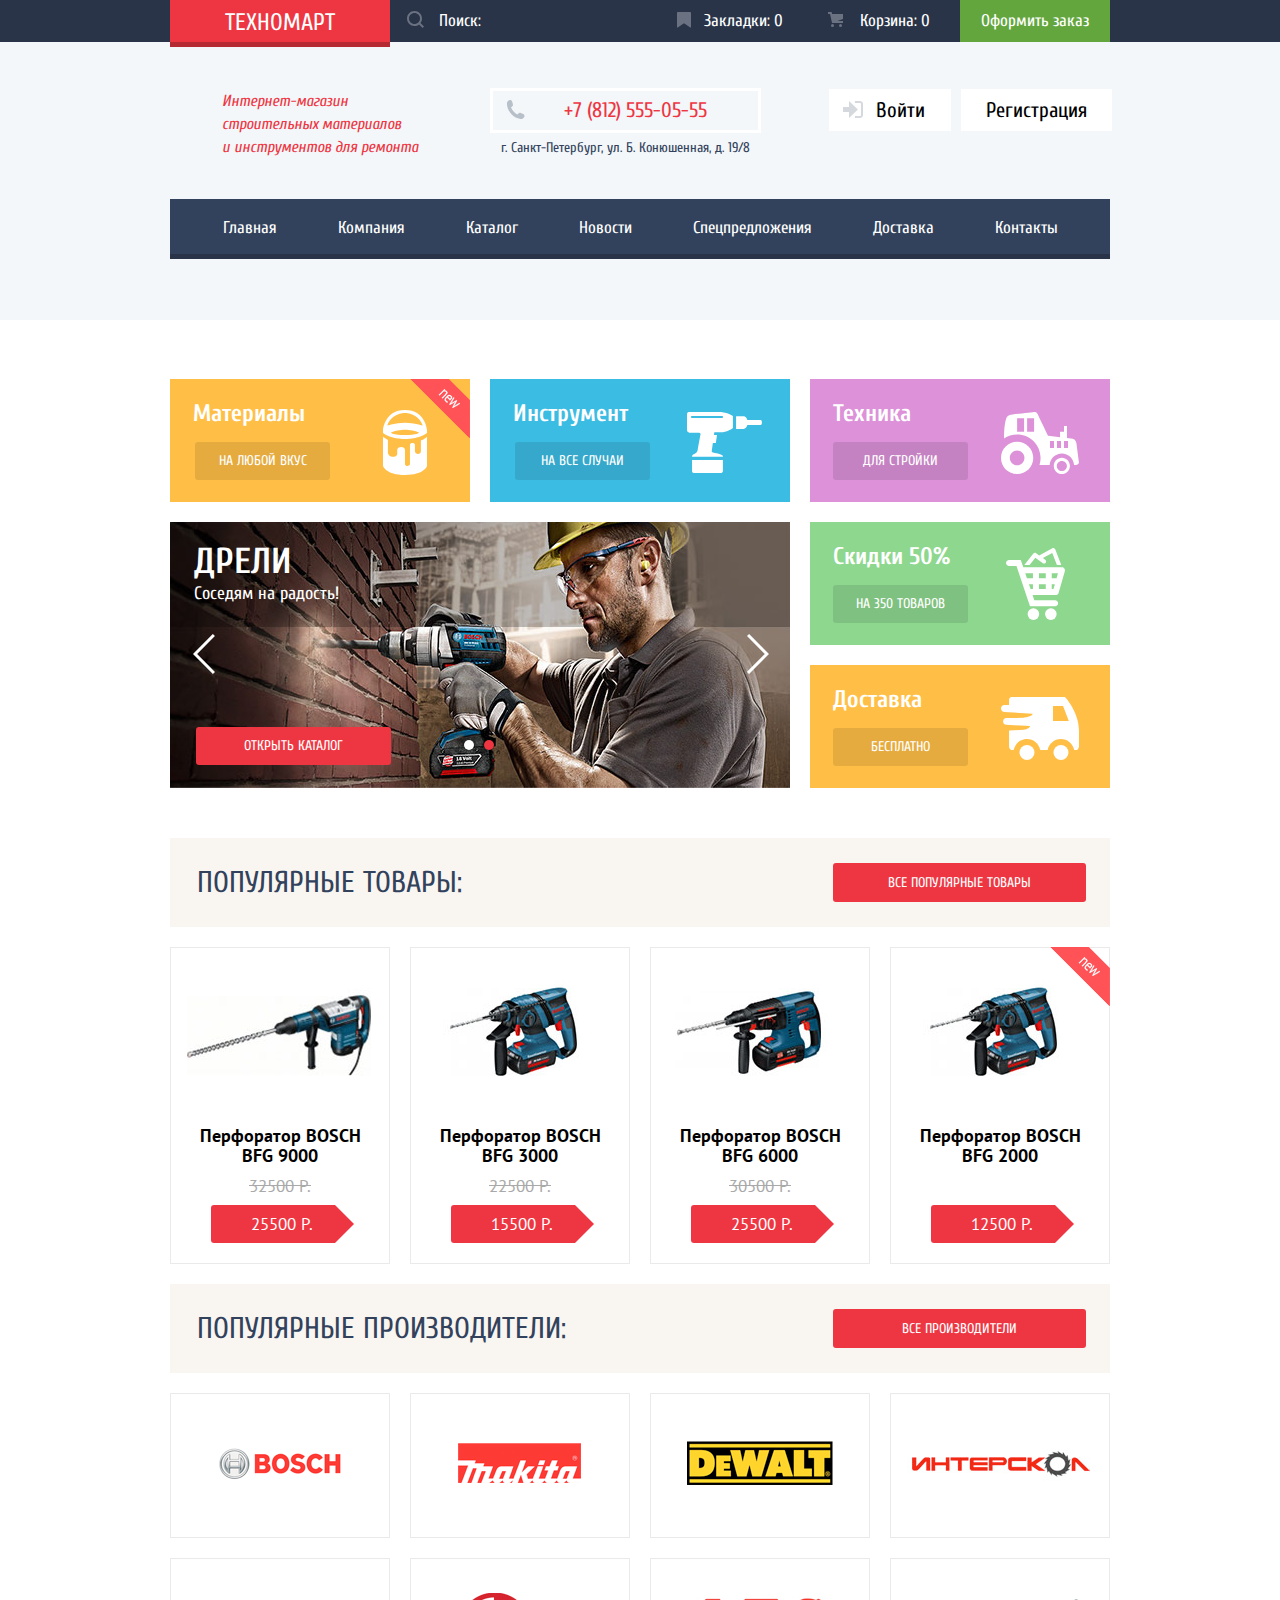
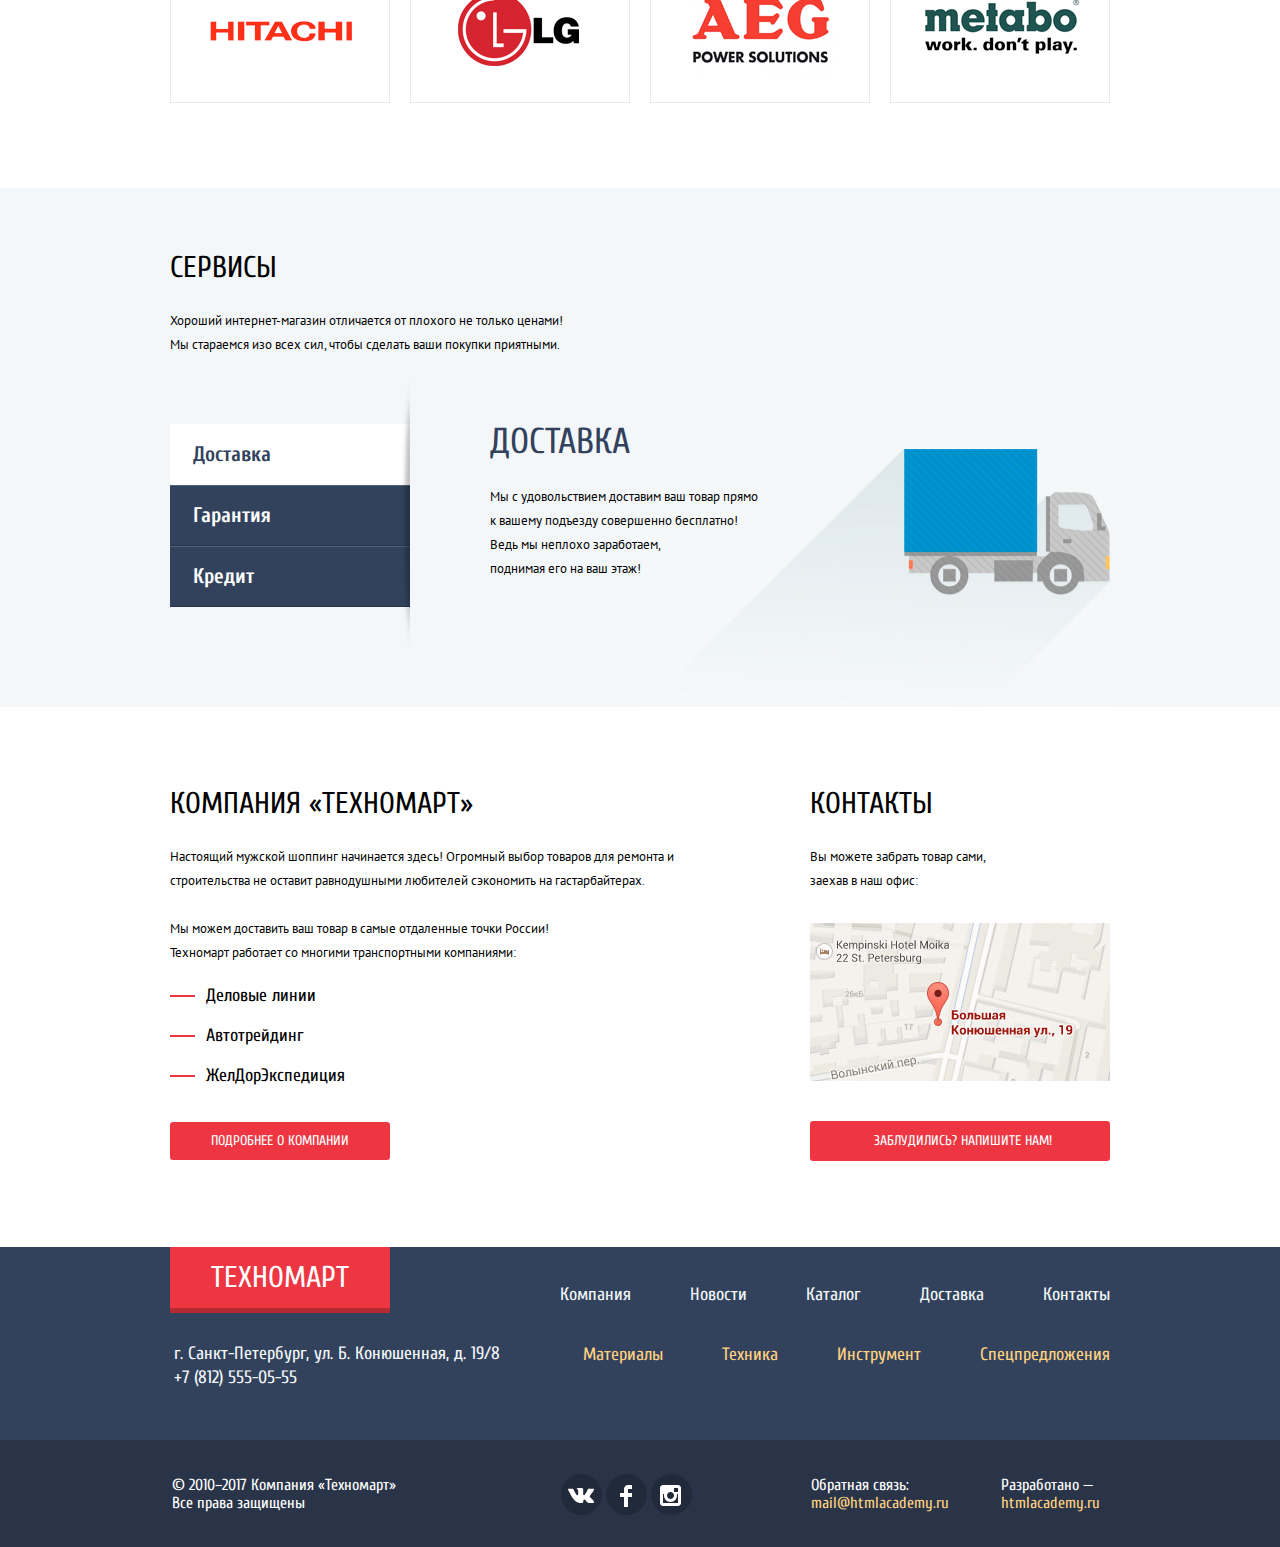
==== commit fc0b668f: "Слайдер разметка, оформление." ====
--- a/index.html
+++ b/index.html
@@ -68,9 +68,29 @@
           <a href="#">ДЛЯ СТРОЙКИ</a>
         </div>
       </div>
-      <!--      <div class="slider-wrapper">-->
       <div class="services-item-slide">
-        <h1>SLIDER</h1>
+        <div class="slide-nav">
+          <span><a href="#" class="left-nav"></a></span>
+          <span><a href="#" class="right-nav"></a></span>
+        </div>
+        <div class="slide slide-1">
+          <h2 class="slide-caption">Дрели</h2>
+          <p class="slide-description">Соседям на радость!</p>
+          <a href="#" class="slide-link">ОТКРЫТЬ КАТАЛОГ</a>
+        </div>
+        <div class="slide slide-2">
+          <h2 class="slide-caption">Перфораторы</h2>
+          <p class="slide-description">Настоящие мужские игрушки</p>
+          <a href="#" class="slide-link">ОТКРЫТЬ КАТАЛОГ</a>
+        </div>
+        <div class="radio-nav">
+          <input type="radio" class="slide-1" id="slide-1" name="toggle" checked>
+          <input type="radio" class="slide-2" id="slide-2" name="toggle" checked>
+          <div class="radio-nav-controls">
+            <label for="slide-1"></label>
+            <label for="slide-2"></label>
+          </div>
+        </div>
       </div>
       <div class="services-item-vertical">
         <div class="services-list discounts-block" tabindex="0">
@@ -82,7 +102,6 @@
           <a href="#">БЕСПЛАТНО</a>
         </div>
       </div>
-      <!--</div>-->
     </section>
     <section class="product">
       <h2 class="visually-hidden">Список продуктов</h2>
--- a/css/style.css
+++ b/css/style.css
@@ -740,6 +740,7 @@
   top: 30px;
   left: 20px;
   z-index: 2;
+  cursor:  pointer;
 }
 .range-scale-right {
   background-image: url(../img/filter-button.svg);
@@ -750,6 +751,7 @@
   top: 30px;
   left: 160px;
   z-index: 3;
+  cursor:  pointer;
 }
 
 .gray-line {
@@ -1064,8 +1066,128 @@
 .services-item-slide {
   width: 620px;
   height: 266px;
-  border: 1px solid red;
-
+  position: relative;
+}
+
+.radio-nav {
+  position: absolute;
+  bottom: 35px;
+  left: 291px;
+  z-index: 2;
+}
+
+.radio-nav input[type=radio] {
+  display: none;
+}
+
+.radio-nav-controls label {
+    display: inline-block;
+    width: 10px;
+    height: 10px;
+    border-radius: 50%;
+    box-shadow: 0px 0px 2px 0px rgba(0, 0, 0, 0.8);
+    margin: 0 3px;
+    cursor: pointer;
+    background-color: #ffffff;
+}
+
+.slide-1:checked ~ .radio-nav-controls label[for="slide-1"],
+.slide-2:checked ~ .radio-nav-controls label[for="slide-2"] {
+    background-color: #ee3643;
+}
+
+.slide-nav {
+  position: absolute;
+}
+
+.left-nav,
+.right-nav {
+  position: relative;
+}
+
+.left-nav::before {
+  content: "";
+  width: 22px;
+  height: 40px;
+  background-image: url(../img/icon-left.svg);
+  position: absolute;
+  top: 112px;
+  left: 23px;
+}
+
+.right-nav::before {
+  content: "";
+  width: 22px;
+  height: 40px;
+  background-image: url(../img/icon-right.svg);
+  position: absolute;
+  top: 112px;
+  right: -599px;
+}
+
+.slide-caption,
+.slide-description {
+  margin: 0;
+  padding: 0;
+}
+
+.slide {
+  width: 620px;
+  height: 266px;
+}
+
+.slide-caption {
+  font-size: 36px;
+  line-height: 36px;
+  color: #ffffff;
+  padding-top: 22px;
+  padding-left: 24px;
+  text-transform: uppercase;
+  margin-bottom: 2px;
+}
+
+.slide-description {
+  font-size: 18px;
+  line-height: 24px;
+  color: #ffffff;
+  padding-left: 24px;
+}
+
+.slide-link {
+  font-size: 14px;
+  line-height: 18px;
+  background-color: #ee3643;
+  color: white;
+  text-align: center;
+  border-radius: 3px;
+  width: 195px;
+  display: inline-block;
+  padding-top: 10px;
+  padding-bottom: 10px;
+  position: absolute;
+  bottom: 23px;
+  left: 26px;
+}
+
+.slide-link:hover,
+.slide-link:focus {
+  background-color: #ca2c37;
+}
+
+.slide-link:active {
+  background-color: #ba2732;
+}
+
+.slide-1 {
+  background-image: url(../img/slider-2.jpg);
+  background-repeat: no-repeat;
+
+}
+
+.slide-2 {
+display: none;
+  background-image: url(../img/slider-1.jpg);
+  background-repeat: no-repeat;
 }
 
 .slider-wrapper {
@@ -2147,7 +2269,7 @@
   left: 50%;
   margin-left: -310px;
   box-shadow: 0 20px 40px 0 rgba(0, 0, 0, 0.7);
-  display: block;
+  display: none;
 }
 
 .write-us {
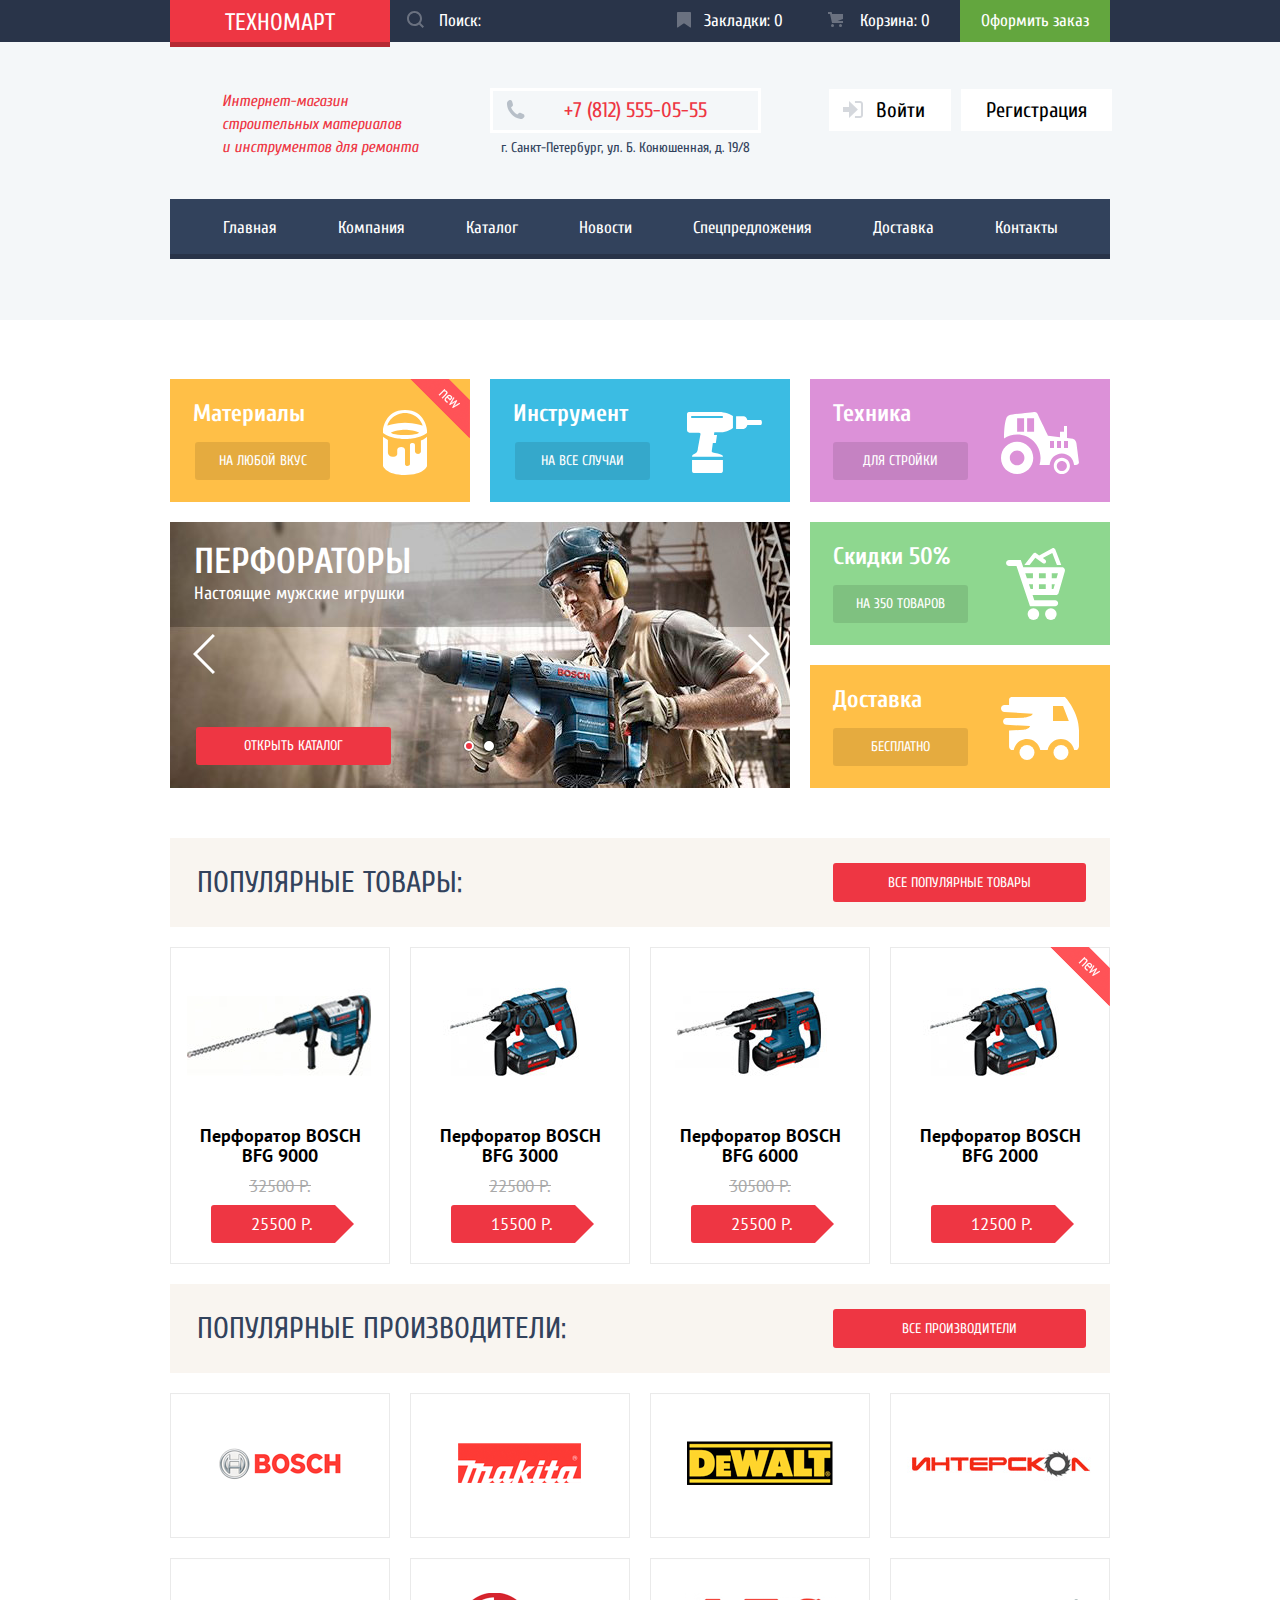
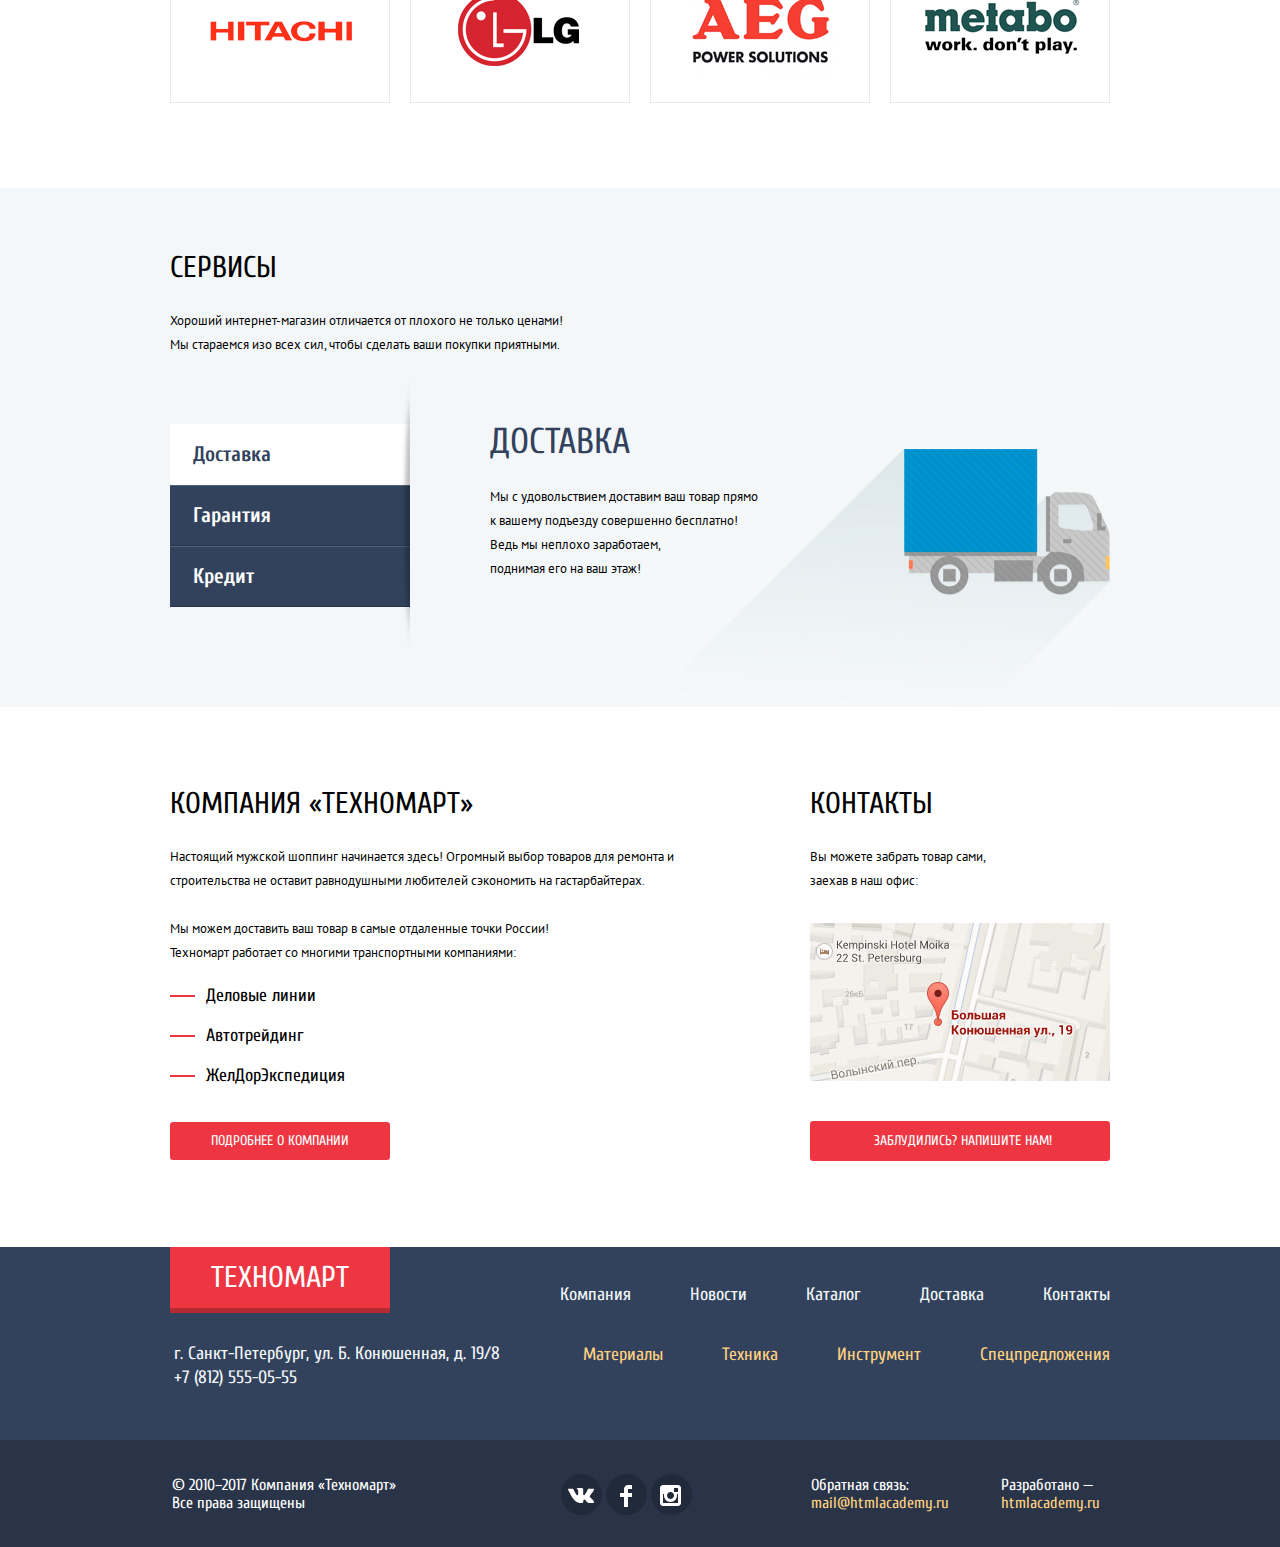
==== commit eca4748f: "Последние задачи" ====
--- a/index.html
+++ b/index.html
@@ -4,10 +4,10 @@
 <head>
   <meta charset="utf-8">
   <title>HTML Academy: Техномарт</title>
-  <link rel="stylesheet" href="css/normalize.css" />
   <link href="https://fonts.googleapis.com/css?family=Cuprum:400,400i,700&amp;subset=cyrillic" rel="stylesheet">
   <link href="https://fonts.googleapis.com/css?family=PT+Sans:400,700&amp;subset=cyrillic" rel="stylesheet">
-  <link rel="stylesheet" href="css/style.css" />
+  <link rel="stylesheet" href="css/normalize.css" />
+  <link rel="stylesheet" href="css/style.min.css" />
 </head>
 
 <body>
@@ -70,26 +70,24 @@
       </div>
       <div class="services-item-slide">
         <div class="slide-nav">
-          <span><a href="#" class="left-nav"></a></span>
-          <span><a href="#" class="right-nav"></a></span>
-        </div>
-        <div class="slide slide-1">
+          <button class="left-nav"></button>
+          <button class="right-nav"></button>
+        </div>
+        <input type="radio" class="slide-1" id="slide-1" name="toggle" checked data-check="true">
+        <input type="radio" class="slide-2" id="slide-2" name="toggle">
+        <div title="первый" class="slide slide-1">
+          <h2 class="slide-caption">Перфораторы</h2>
+          <p class="slide-description">Настоящие мужские игрушки</p>
+          <a href="catalog.html" class="slide-link">ОТКРЫТЬ КАТАЛОГ</a>
+        </div>
+        <div title="второй" class="slide slide-2">
           <h2 class="slide-caption">Дрели</h2>
           <p class="slide-description">Соседям на радость!</p>
-          <a href="#" class="slide-link">ОТКРЫТЬ КАТАЛОГ</a>
-        </div>
-        <div class="slide slide-2">
-          <h2 class="slide-caption">Перфораторы</h2>
-          <p class="slide-description">Настоящие мужские игрушки</p>
-          <a href="#" class="slide-link">ОТКРЫТЬ КАТАЛОГ</a>
-        </div>
-        <div class="radio-nav">
-          <input type="radio" class="slide-1" id="slide-1" name="toggle" checked>
-          <input type="radio" class="slide-2" id="slide-2" name="toggle" checked>
-          <div class="radio-nav-controls">
-            <label for="slide-1"></label>
-            <label for="slide-2"></label>
-          </div>
+          <a href="catalog.html" class="slide-link">ОТКРЫТЬ КАТАЛОГ</a>
+        </div>
+        <div class="radio-nav-controls">
+          <label for="slide-1"></label>
+          <label for="slide-2"></label>
         </div>
       </div>
       <div class="services-item-vertical">
@@ -175,26 +173,30 @@
         <h2 class="offers-caption-txt" tabindex="0">Сервисы</h2>
         <p class="offers-item">Хороший интернет-магазин отличается от плохого не только ценами! Мы стараемся изо всех сил, чтобы сделать ваши покупки приятными.</p>
       </div>
-      <!--<div class="offers-wrapper">-->
+      <input id="delivery-btn" name="btn" class="visually-hidden delivery-btn" type="radio" value="delivery" checked />
+      <input id="guaranty-btn" name="btn" class="visually-hidden guaranty-btn" type="radio" value="guaranty" />
+      <input id="credit-btn" name="btn" class="visually-hidden credit-btn" type="radio" value="credit" />
       <ul class="offers-nav">
-        <li><a class="active-btn">Доставка</a></li>
-        <li><a href="#" class="offers-nav-btn">Гарантия</a></li>
-        <li><a href="#" class="offers-nav-btn">Кредит</a></li>
+        <li><label for="delivery-btn">
+          <a class="offers-nav-btn delivery-active">Доставка</a></label></li>
+        <li><label for="guaranty-btn">
+            <a class="offers-nav-btn guaranty-active">Гарантия</a></label></li>
+        <li><label for="credit-btn">
+            <a class="offers-nav-btn credit-active">Кредит</a></label></li>
       </ul>
-      <div class="offers-description delivery">
+      <div title="доставка" class="offers-description delivery">
         <h2>ДОСТАВКА</h2>
         <p class="delivery-item">Мы с удовольствием доставим ваш товар прямо<br> к вашему подъезду совершенно бесплатно! Ведь мы неплохо заработаем,<br> поднимая его на ваш этаж!</p>
       </div>
-      <!--</div>-->
-      <!-- <div class="offers-description visual-hidden guaranty">
-          <h2>ГАРАНТИЯ</h2>
-          <p class="guaranty-item">Если купленный у нас товар поломается или заискрит,<br> а также в случае пожара, спровоцированного его возгаранием, вы всегда можете быть уверены в нашей гарантии. Мы обменяем сгоревший товар на новый.<br> Дом уж восстановите как-нибудь сами.</p>
-        </div> -->
-      <!-- <div class="offers-description visual-hidden credit">
+      <div title="гарантия" class="offers-description guaranty">
+        <h2>ГАРАНТИЯ</h2>
+        <p class="guaranty-item">Если купленный у нас товар поломается или заискрит,<br> а также в случае пожара, спровоцированного его возгаранием, вы всегда можете быть уверены в нашей гарантии. Мы обменяем сгоревший товар на новый.<br> Дом уж восстановите как-нибудь сами.</p>
+      </div>
+      <div title="кредит" class="offers-description credit">
         <h2>КРЕДИТ</h2>
-        <p>Залезть в долговую яму стало проще!<br> Кредитные консультанты придут вам на помощь</p>
+        <p class="credit-item">Залезть в долговую яму стало проще!<br> Кредитные консультанты придут вам на помощь</p>
         <button class="offers-description-btn">ОТПРАВИТЬ ЗАЯВКУ</button>
-      </div> -->
+      </div>
     </section>
     <div class="container-wrapper">
       <section class="company">
@@ -221,7 +223,8 @@
             Вы можете забрать товар сами, заехав в наш офис:
           </p>
           <div class="map">
-            <img src="img/map-small.jpg" width="300" height="158" alt="Большая Конюшенная ул., 19" />
+            <a class="js-map" href="#">
+            <img src="img/map-small.jpg" width="300" height="158" alt="Большая Конюшенная ул., 19" /></a>
           </div>
           <a href="#" class="contacts-btn">Заблудились? НАПИШИТЕ НАМ!</a>
         </div>
@@ -237,11 +240,10 @@
             г. Санкт-Петербург, ул. Б. Конюшенная, д. 19/8 +7 (812) 555-05-55
           </p>
         </div>
-        <!--<div class="footer-site-wrapper">-->
         <ul class="footer-site-navigation">
           <li><a href="#">Компания</a></li>
           <li><a href="#">Новости</a></li>
-          <li><a href="#">Каталог</a></li>
+          <li><a href="catalog.html">Каталог</a></li>
           <li><a href="#">Доставка</a></li>
           <li><a href="#">Контакты</a></li>
           <li class="another-color"><a href="#">Материалы</a></li>
@@ -249,7 +251,6 @@
           <li class="another-color"><a href="#">Инструмент</a></li>
           <li class="another-color"><a href="#">Спецпредложения</a></li>
         </ul>
-        <!--</div>-->
       </nav>
     </div>
     <section class="footer-row">
@@ -269,7 +270,7 @@
           </p>
           <p class="site-develope">
             Разработано —<br>
-            <a class="footer-develope-link" href="#" aria-label="Сайт htmlacademy">htmlacademy.ru</a>
+            <a class="footer-develope-link" href="htmlacademy.ru/intensive/htmlcss" aria-label="Сайт htmlacademy">htmlacademy.ru</a>
           </p>
         </div>
       </div>
@@ -278,24 +279,32 @@
   <section class="modal modal-write-us">
     <form class="write-us" method="post" action="https://echo.htmlacademy.ru">
       <p class="name-wrapper"><label for="name-write-us">Ваше имя:</label>
-        <input name="your-name" type="text" id="name-write-us" placeholder="Представьтесь, пожалуйста" required /></p>
+        <input name="your-name" class="your-name" type="text" id="name-write-us" placeholder="Представьтесь, пожалуйста" /></p>
       <p class="email-wrapper"><label for="email-write-us">Ваш e-mail:</label>
-        <input name="email" type="email" id="email-write-us" placeholder="Для отправки ответа" required /></p>
+        <input name="email" class="email" type="email" id="email-write-us" placeholder="Для отправки ответа" /></p>
       <p class="txt-wrapper"><label for="txt-email-write-us">Текст письма:</label>
-        <textarea name="txt-email" id="txt-email-write-us" placeholder="В свободной форме" required></textarea></p>
+        <textarea name="txt-email" class="txt-email" id="txt-email-write-us" placeholder="В свободной форме"></textarea></p>
       <button class="modal-close" type="button" aria-label="Закрыть">Закрыть</button>
       <div class="modal-send">
         <button class="modal-send-btn" type="submit">Отправить</button>
       </div>
-
     </form>
-
   </section>
   <section class="modal modal-map">
-    <h2 class="visually-hidden">Как до нас добраться</h2>
-    <img src="img/map-big.jpg" width="940" height="446" alt="Офис компании по адресу ул. Большая Конюшенная 19/8, Санкт-Петербург" />
-    <button class="modal-close" type="button" aria-label="Закрыть">Закрыть</button>
+    <h2 class="visually-hidden">Как до нас добрaаться</h2>
+    <iframe src="https://www.google.com/maps/embed?pb=!1m18!1m12!1m3!1d1998.599104365163!2d30.320894616157123!3d59.938794181876176!2m3!1f0!2f0!3f0!3m2!1i1024!2i768!4f13.1!3m3!1m2!1s0x4696310fca5ba729%3A0xea9c53d4493c879f!2z0JHQvtC70YzRiNCw0Y8g0JrQvtC90Y7RiNC10L3QvdCw0Y8g0YPQuy4sIDE5LCDQodCw0L3QutGCLdCf0LXRgtC10YDQsdGD0YDQsywgMTkxMTg2!5e0!3m2!1sru!2sru!4v1522153125428"
+      width="940" height="446" style="border:0" allowfullscreen></iframe>
+    <img class="visually-hidden" src="img/map-big.jpg" width="940" height="446" alt="Офис компании по адресу ул. Большая Конюшенная 19/8, Санкт-Петербург" />
+    <button class="modal-close js-close" type="button" aria-label="Закрыть">Закрыть</button>
   </section>
+  <section class="modal modal-basket">
+    <h2>Товар добавлен в корзину!</h2>
+    <div class="modal-nav">
+      <button class="checkout-btn" type="submit">ОФОРМИТЬ ЗАКАЗ</button>
+      <button class="continue-shopping" type="button">ПРОДОЛЖИТЬ ПОКУПКИ</button></div>
+    <button class="modal-close basket-close" type="button">Закрыть</button>
+  </section>
+  <script src="js/script.min.js"></script>
 </body>
 
 </html>--- a/css/style.min.css
+++ b/css/style.min.css
@@ -0,0 +1 @@
+@keyframes effect{0%{transform:translateY(-2000px)}70%{transform:translateY(30px)}90%{transform:translateY(-10px)}to{transform:translateY(0)}}@keyframes shake{0%,to{transform:translateX(0)}10%,30%,50%,70%,90%{transform:translateX(-10px)}20%,40%,60%,80%{transform:translateX(10px)}}body{padding:0;margin:0;font-family:"Cuprum","Arial",sans-serif;font-size:17px;font-weight:400;line-height:17px;color:#000;background-color:#fff;min-width:1200px}.visually-hidden{position:absolute;clip:rect(0 0 0 0);width:1px;height:1px;margin:-1px}a{text-decoration:none}.main-navigation{background-color:#f4f7f9;padding:0;min-height:320px;margin:0 0 21px}.main-logo{font-size:24px;line-height:24px;font-weight:400;color:#fff;background-color:#ee3643;width:220px;text-align:center;padding-top:11px;padding-bottom:7px;display:block;box-shadow:0 5px 0 0 #b52933}.footer-logo:focus,.footer-logo:hover,.main-logo:focus,.main-logo:hover{background-color:#ca2c37;box-shadow:0 5px 0 0 #9a212a}.footer-logo:active,.main-logo:active{background-color:#ba2732;box-shadow:0 5px 0 0 #8e1e26}.wrapper{background-color:#293449;width:100%}.row-selected-products{margin:0 auto;padding:0 10px;width:940px;height:42px}.wrapper .row-selected-products{display:flex;flex-direction:row;align-items:center;margin-bottom:46px}.row-selected-products a:not(.main-logo){color:#fff;line-height:18px}.main-search{margin-left:auto;width:270px;position:relative}.main-search input[type=search]{border:0;padding-left:49px;padding-bottom:3px;width:270px;height:42px;background-color:#293449}.main-search input[type=search]:hover{background-color:#212a3a}.main-search input[type=search]:focus{background:#fff}.main-search input::-webkit-input-placeholder{color:#fff;font-weight:400;line-height:18px}.main-search input:focus::-webkit-input-placeholder{color:#000;font-weight:400;line-height:18px}.main-search input[type=search]:focus+span{background-image:url(../img/icon-search-red.svg);opacity:1}.main-search span{position:absolute;background-image:url(../img/icon-search.svg);background-repeat:no-repeat;width:20px;height:20px;top:11px;left:17px;opacity:.3}.main-basket a:hover::before,.main-bookmarks a:hover::before,.main-search:hover span,.main-search:hover::before{opacity:1}.main-basket,.main-bookmarks{width:150px;text-align:center;position:relative}.main-bookmarks a{padding:12px 27px 12px 44px}.catalog .main-bookmarks a{width:150px;display:inline-block;padding-top:12px;padding-bottom:12px;padding-left:8px}.basket-with-goods a::before,.main-basket a::before,.main-bookmarks a::before{content:"";background-image:url(../img/icon-bookmark.svg);background-repeat:no-repeat;width:14px;height:16px;position:absolute;top:12px;left:17px;opacity:.3}.main-basket a:active::before,.main-bookmarks a:active::before{opacity:.5}.basket-with-goods a,.main-basket a,.main-bookmarks a{display:inline-block;position:relative}.main-basket a{padding:12px 30px 12px 49px}.basket-with-goods a{background:#ee3643;padding-left:50px;width:100px;padding-top:12px;padding-bottom:12px}.basket-with-goods a::before,.main-basket a::before{background-image:url(../img/cart-icon.svg);width:15px;height:15px}.basket-with-goods a:focus,.basket-with-goods a:hover{background-color:#ca2c37}.basket-with-goods a:focus::before,.basket-with-goods a:hover::before,.login-link a:focus::before,.login-link a:hover::before{opacity:1}.basket-with-goods a:active{background-color:#ba2732}.main-basket a:focus,.main-basket a:hover,.main-bookmarks a:focus,.main-bookmarks a:hover{background-color:#212a3a}.main-basket a:active,.main-bookmarks a:active{background-color:#161d29;opacity:.5}.with-products a,.with-products a:active,.with-products a:focus,.with-products a:hover{background-color:#ee3643}.main-checkout{background-color:#63a63e;width:150px;text-align:center;padding:12px 0}.main-checkout:focus,.main-checkout:hover{background-color:#5fbb2d}.main-checkout:active{background-color:#518534;color:rgba(255,255,255,.51)}.middle-corrector{margin:0 auto;padding:0 10px;width:940px;display:flex;flex-direction:row;flex-wrap:wrap}.main-description{font-style:italic;font-size:16px;line-height:23px;text-align:left;color:#ee3643;width:198px;margin:0 0 0 52px;padding:2px 0 0}.main-address{list-style:none;width:300px;padding:0;margin:0 0 0 70px}.main-address-number{font-size:21px;line-height:21px;color:#ee3643;border:3px solid #fff;width:228px;text-align:center;position:relative;padding:9px 9px 9px 28px;margin-bottom:3px}.login-link a::before,.main-address-number::before{content:"";width:19px;height:19px;background-image:url(../img/icon-phone.svg);background-repeat:no-repeat;position:absolute;left:13px}.main-address-city{font-size:14px;line-height:24px;color:#32425c;width:270px;text-align:center}.user-navigation{font-size:21px;line-height:21px;list-style:none;width:281px;height:45px;padding:0;margin:0 0 0 auto;display:flex;flex-direction:row;justify-content:space-between;align-items:center}.user-navigation a{color:inherit}.login-link{margin-right:10px}.login-link a{background-color:#fff;padding:9px 26px 9px 47px;width:121px;position:relative}.login-link a::before{background-image:url(../img/icon-login.svg);width:20px;height:17px;left:14px;top:12px;opacity:.2}.login-link a:active::before{opacity:.2}.registration-link a{background-color:#fff;padding:9px 25px;width:150px}.user-navigation a:focus,.user-navigation a:hover{color:#ee3643}.user-navigation a:active{color:rgba(0,0,0,.302)}.user-navigation-cabinet{list-style:none;padding:0;display:flex;flex-wrap:wrap;justify-content:flex-start;align-items:flex-start;width:299px;margin:0 0 0 21px;position:relative}.user-link{background-color:#fff;width:300px;position:relative}.user-link::before{content:"";width:20px;height:18px;background-image:url(../img/icon-user.svg);position:absolute;left:13px;top:13px;opacity:.3}.exit-user a{width:21px;height:17px;background-image:url(../img/icon-logout.svg);position:absolute;right:10px;top:14px;opacity:.3}.exit-user a:focus,.exit-user a:hover,.user-link:focus::after,.user-link:focus::before,.user-link:hover::after,.user-link:hover::before{opacity:1}.user-link a:active,.user-link:active::after,.user-link:active::before{opacity:.3}.user-link a{font-size:21px;line-height:21px;color:#000;display:inline-block;padding-top:12px;padding-bottom:12px;padding-left:46px}.orders-link{margin-left:18px;margin-top:6px}.personal-link{margin-left:32px;position:relative;margin-top:6px}.personal-link::before{content:"";width:5px;height:5px;background-color:#32425c;border-radius:50%;position:absolute;left:-18px;top:6px}.orders-link a,.personal-link a{font-size:16px;line-height:18px;color:#32425c;text-decoration:underline}.orders-link a:focus,.orders-link a:hover,.personal-link a:focus,.personal-link a:hover{color:#ee3643}.orders-link a:active,.personal-link a:active{opacity:.3;color:#32425c}.site-navigation{list-style:none;background-color:#32425c;width:100%;padding:0;display:flex;justify-content:space-between;flex-wrap:wrap;margin:39px 0 60px}.site-navigation li{height:60px;flex-grow:1}.site-navigation a{display:block;color:#fff;font-weight:400;padding-top:20px;padding-bottom:18px;border-bottom:5px solid #293449;text-align:center}.site-navigation li:first-child a{padding-left:22px}.site-navigation li:last-child a{padding-right:22px}.site-navigation a:focus,.site-navigation a:hover{background-color:#293449}.site-navigation a:active{opacity:.3}.breadcrumbs-wrapper{margin:0 auto;padding:0 10px;width:940px}.breadcrumbs-wrapper .breadcrumbs{display:flex;margin-bottom:20px}.breadcrumbs{margin:0;padding:0}.breadcrumbs,.catalog-navigation,.filter p{font-family:"PT Sans","Arial",sans-serif;font-size:13px;line-height:18px;list-style:none;text-transform:uppercase}.breadcrumbs a{color:#000}.breadcrumbs .home-page{background-image:url(../img/icon-home.svg);background-repeat:no-repeat;width:15px;height:12px;display:block;margin-top:2px;margin-left:-2px}.breadcrumbs li{margin-left:41px;position:relative}.breadcrumbs li:first-child{margin:0;background-image:none}.breadcrumbs li:nth-child(n+2)::before{content:"";width:8px;height:12px;position:absolute;background-image:url(../img/icon-right-small.svg);background-repeat:no-repeat;left:-23px;top:2px}.breadcrumbs li:nth-child(2)::before{left:-26px}.content-wrapper{margin:0 auto;padding:0 10px;width:940px}.catalog-filter-wrapper{display:flex}.filter{width:220px;margin-right:20px}.filter p{background-color:#f7f3ec;display:block;margin:0 0 12px;padding:10px 10px 10px 19px}.catalog-navigation,.range-amount input{background-color:#f7f3ec;padding:0}.filter label,.filter legend,.filter-button{font-family:"PT Sans","Arial",sans-serif;text-transform:uppercase}.filter legend{font-weight:700;margin-bottom:13px;line-height:30px}.filter fieldset{border:0;padding:0;margin:0}.filter label,.filter-button{font-size:15px;line-height:20px}.filter ul{list-style:none}.filter-button{background-color:#fff;border:1px solid #eaeaea;border-radius:2px;font-size:13px;line-height:18px;padding:10px 39px 8px 38px}.range-scale{width:220px;height:80px;background-color:#f7f3ec;border-bottom-right-radius:3px;border-bottom-left-radius:3px;position:relative;margin-bottom:9px}.green-line{height:2px;width:130px;background-color:#00ca74;position:absolute;top:39px;left:40px;z-index:2}.range-amount span{position:relative}.range-scale-left,.range-scale-right{background-image:url(../img/filter-button.svg);background-repeat:no-repeat;width:20px;height:23px;position:absolute;top:30px;left:20px;z-index:2;cursor:pointer}.range-scale-right{left:160px;z-index:3}.gray-line{width:25px;height:2px;background-color:#d7dcde;position:absolute;top:39px;left:175px}.range-amount{display:flex;justify-content:space-between;margin-bottom:43px;position:relative}.range-amount input{margin:0;width:70px;height:38px;border:0;border-radius:3px;text-overflow:ellipsis;padding:0 10px 0 15px}.range-amount input::-webkit-input-placeholder{font-family:"PT Sans","Arial",sans-serif;font-size:17px;line-height:18px;color:#000;text-align:center}.range-amount span::before{content:"";width:9px;height:1px;background-color:#000;position:absolute;top:19px;left:-4px}.range-amount::after{content:"";width:220px;height:1px;background-color:#e5e5e5;position:absolute;top:63px}.catalog-navigation p{margin:0;padding:0}.filter-option-checkbox,.filter-option-radio{padding:0}.filter-option{position:relative;margin-bottom:20px;padding-left:35px}.filter-option input[type=checkbox]+.checkbox-indicator{content:"";width:27px;height:23px;position:absolute;background-image:url(../img/checkbox-off.svg);background-repeat:no-repeat;left:0;top:-2px;opacity:.5}.filter-option input[type=checkbox]:checked+.checkbox-indicator{content:"";width:27px;height:23px;position:absolute;background-image:url(../img/checkbox-on.svg);background-repeat:no-repeat;left:0;opacity:.5}.filter-option input[type=radio]+.radio-indicator{content:"";width:25px;height:25px;position:absolute;background-image:url(../img/radio-off.svg);background-repeat:no-repeat;left:0;top:-2px;opacity:.5}.filter-option input[type=radio]:checked+.radio-indicator{content:"";width:25px;height:25px;position:absolute;background-image:url(../img/radio-on.svg);background-repeat:no-repeat;left:0;opacity:.5}.filter-option-checkbox{position:relative;margin:0 0 41px}.filter-option-radio{margin:0 0 78px}.filter-option-checkbox::after{content:"";width:220px;height:1px;background-color:#e5e5e5;position:absolute;bottom:-23px}.catalog{width:100%}.catalog-navigation{display:flex;min-height:38px;margin:0 0 20px}.catalog-navigation .catalog-navigation-item{padding-left:19px;padding-top:10px}.catalog-arrow-item,.catalog-nav-item{padding:0;display:flex;flex-wrap:wrap;justify-content:space-around;align-self:flex-start;list-style:none}.catalog-nav-item{width:421px;margin:10px 0 0 107px}.catalog-arrow-item{margin:10px 0 0 28px}.navigation-down,.navigation-up{position:relative}.navigation-down a::before,.navigation-up a::before{content:"";position:absolute;width:0;height:0;border-left:5px solid transparent;border-right:5px solid transparent;top:4px}.navigation-up a::before{border-bottom:10px solid #ee3643;right:6px}.navigation-down a::before{border-top:10px solid #c5c5c5;right:-22px}.catalog-arrow-item .catalog-nav-list{margin-right:5px}.catalog-nav-list a{color:rgba(0,0,0,.302);border-bottom:1px dotted #ee3643}.catalog-nav-list a:focus,.catalog-nav-list a:hover{color:inherit;border-bottom:1px solid #ee3643;background:0 0}.catalog-list-current a{background-image:none;border-bottom:none;color:#ee3643;margin:0;padding:0}.catalog-list-current a:active,.catalog-list-current a:focus,.catalog-list-current a:hover{background-image:none;border-bottom:none;color:#ee3643}.catalog-item-buy{font-size:14px;line-height:18px;text-align:center;color:#fff;background-color:#63a63e}.catalog-item-buy:focus,.catalog-item-buy:hover{background-color:#5fbb2d}.catalog-item-buy:active{background-color:#518534}.catalog-item-bookmarks{font-size:14px;line-height:18px;text-align:center;color:#000;background-color:#fff;border:3px solid #63a63e;border-radius:3px}.catalog-item-bookmarks:focus,.catalog-item-bookmarks:hover{border:3px solid #000;border-radius:3px}.catalog-item-bookmarks:active{border:3px solid #c1c6ce;border-radius:3px;color:rgba(50,66,92,.302)}.services,.services-item-horizontal{display:flex;justify-content:space-between}.services{padding:0 10px;margin:59px auto 50px;flex-wrap:wrap;width:940px}.services-item-horizontal{width:100%}.services-item-vertical{display:flex;flex-direction:column;width:300px;margin-left:auto}.services-item-slide{width:620px;height:266px;position:relative}.radio-nav-controls{position:absolute;bottom:34px;left:291px;z-index:2}.slide,input[type=radio]{display:none}.radio-nav-controls label{display:inline-block;width:6px;height:6px;border-radius:50%;box-shadow:0 0 2px 0 rgba(0,0,0,.8);margin:0 3px;cursor:pointer;border:2px solid #fff;background-color:#fff}.slide{width:620px;height:266px}.slide-1:checked~.radio-nav-controls label[for=slide-1],.slide-2:checked~.radio-nav-controls label[for=slide-2]{background-color:#ee3643}.slide-1:checked~.slide[title^=первый],.slide-2:checked~.slide[title^=второй]{display:block}.slide-nav{position:absolute}.slide-nav button{background-color:transparent}.left-nav,.right-nav{cursor:pointer;width:22px;height:40px;position:absolute;top:112px;border:0}.left-nav{left:23px;background-image:url(../img/icon-left.svg)}.right-nav{background-image:url(../img/icon-right.svg);right:-600px;background-color:red}.slide-caption{padding:0}.services-list h3,.slide-description{margin:0;padding:0}.slide:nth-of-type(2),.slide:nth-of-type(3){background-image:url(../img/slider-1.jpg);background-repeat:no-repeat}.slide:nth-of-type(3){background-image:url(../img/slider-2.jpg)}.slide-caption{font-size:36px;line-height:36px;color:#fff;padding-top:22px;padding-left:24px;text-transform:uppercase;margin:0 0 2px}.slide-description{font-size:18px;line-height:24px;color:#fff;padding-left:24px}.slide-link{font-size:14px;line-height:18px;background-color:#ee3643;color:#fff;text-align:center;border-radius:3px;width:195px;display:inline-block;padding-top:10px;padding-bottom:10px;position:absolute;bottom:23px;left:26px}.offers-description-btn:focus,.offers-description-btn:hover,.slide-link:focus,.slide-link:hover{background-color:#ca2c37}.offers-description-btn:active,.slide-link:active{background-color:#ba2732}.slider-wrapper{display:flex;margin:0;padding:0}.services-list{width:300px;margin-bottom:20px;min-height:123px}.delivery-block{margin-bottom:0}.services-list h3{padding-top:20px;padding-left:23px;font-size:24px;font-weight:700;line-height:30px;color:#fff}.services-list a{padding:10px 0;margin-left:25px;width:135px;text-align:center}.delivery-block a,.discounts-block a,.technics-block a{margin-left:23px}.delivery-block,.discounts-block,.materials-block,.technics-block,.tool-block{position:relative}.materials-block::before{right:0}.materials-block::before,.new-flag::before{content:"";width:60px;height:59px;background-image:url(../img/flag.png);position:absolute;z-index:2}.materials-block::after,.tool-block::after{content:"";width:44px;height:65px;background-image:url(../img/icon-1.svg);background-repeat:no-repeat;position:absolute;top:31px;right:43px}.tool-block::after{width:75px;height:61px;background-image:url(../img/icon-2.svg);right:28px;top:33px}.delivery-block::after,.discounts-block::after,.technics-block::after{content:"";width:78px;height:62px;background-image:url(../img/icon-3.svg);background-repeat:no-repeat;position:absolute;right:31px;top:33px}.delivery-block::after,.discounts-block::after{width:59px;height:72px;background-image:url(../img/icon-4.svg);right:45px;top:26px}.delivery-block::after{width:78px;height:68px;background-image:url(../img/icon-5.svg);right:31px;top:32px}.services-list a{display:inline-block;font-size:14px;line-height:18px;color:#fff;background-color:rgba(0,0,0,.1);border-radius:3px;margin-top:13px}.services-list a:focus,.services-list a:hover{background-color:rgba(0,0,0,.2)}.services-list a:active{background-color:rgba(0,0,0,.3)}.delivery-block,.materials-block{background-color:#ffbf47}.tool-block{background-color:#3bbce3}.technics-block{background-color:#dc91d8}.discounts-block{background-color:#8ed78f}.caption,.inner-caption{display:flex;margin-bottom:20px}.caption{flex-wrap:wrap;justify-content:space-between;min-height:89px;background-color:#f9f5f0}.inner-caption{background-color:#f2f6f8}.caption-txt{margin:0;font-size:30px;font-weight:400;line-height:30px;text-transform:uppercase;color:#32425c;width:610px;align-self:center;padding:30px 0 29px 27px}.caption-btn{font-size:14px;line-height:18px;color:#fff;text-align:center;background-color:#ee3643;margin-right:24px;padding-top:11px;padding-bottom:10px;align-self:center;border-radius:3px;width:253px}.caption-btn:focus,.caption-btn:hover,.company-btn:focus,.company-btn:hover,.contacts-btn:focus,.contacts-btn:hover{background-color:#ca2c37}.caption-btn:active,.company-btn:active{background-color:#ba2732}.product{margin:0 auto}.manufacture,.product{padding:0 10px;width:940px}.catalog .product-item{margin-bottom:32px}.product-item{display:flex;justify-content:flex-start;flex-wrap:wrap;margin:0;padding:0}.product-list,.product-list-primary{width:218px;margin-right:20px;margin-bottom:20px}.product-list-primary:nth-child(3n),.product-list:nth-child(4n){margin-right:0}.manufacture-item,.product-item{font-family:"PT Sans","Arial",sans-serif;list-style:none}.manufacture-list,.product-list,.product-list-primary{border:1px solid #eaeaea;text-align:center}.product-list h3,.product-list-primary h3{font-size:18px;font-weight:700;line-height:20px;margin:0 0 11px;padding:0 18px}.product-list p,.product-list-primary p{background-color:#ee3643;color:#fff;margin:0;padding:0}.product-list img,.product-list-primary img{margin-bottom:20px}.product-list span,.product-list-primary span{line-height:18px;color:#a9a9a9;text-decoration:line-through}.product p,.product-item p{position:relative;width:80px;padding:11px 31px 10px;margin:10px auto 20px 40px;color:#fff;background:#ee3643;border-radius:3px}.product-list .empty,.product-list-primary .empty{margin-top:39px;margin-bottom:20px}.product p::after,.product-item p::after{content:"";position:absolute;top:0;right:-20px;width:0;height:0;border:19px solid #fff;border-left-color:#ee3643}.product-list,.product-list-primary{position:relative;display:inline-block}.action-buy{position:absolute;top:0;left:0;width:218px;height:88px;background-color:#fff;opacity:1;padding:45px 0}.bookmark-buy,.buy{display:block;width:129px;margin:0 auto 10px;background-color:#63a63e;color:#fff;font-size:14px;font-weight:400;font-family:"Cuprum","Arial",sans-serif;line-height:18px;text-decoration:none;text-transform:uppercase;border-radius:3px}.bookmark-buy{padding:7px 0;border:3px solid #63a63e;color:#32425c;background:#fff;border-bottom-color:#63a63e}.bookmark-buy:focus,.bookmark-buy:hover{border:3px solid #32425c}.bookmark-buy:active{opacity:.3}.buy{padding:10px 3px 7px;box-shadow:0 3px 0 0 #367315;position:relative}.buy::before{content:"";position:absolute;width:15px;height:15px;background-image:url(../img/cart-icon.svg);background-repeat:no-repeat;top:10px;left:12px;opacity:.3}.buy:active::before,.buy:focus::before,.buy:hover::before{opacity:1}.buy:focus,.buy:hover{background-color:#5fbb2d}.buy:active{background-color:#367315}.product-list .action-buy,.product-list-primary .action-buy{display:none}.product-list-primary:hover .action-buy,.product-list:hover .action-buy{display:block}.manufacture-list:focus,.manufacture-list:hover,.product-list-primary:focus,.product-list-primary:hover,.product-list:focus,.product-list:hover{box-shadow:0 0 25px 0 rgba(41,52,73,.5)}.new-flag::before{right:-1px;top:-1px}.manufacture{margin:0 auto 65px}.manufacture-item{display:flex;margin:0;padding:0;flex-wrap:wrap;justify-content:flex-start}.manufacture-list{width:218px;height:143px;margin-bottom:20px;margin-right:20px;align-self:center}.manufacture-list:active{box-shadow:0 0 10px 0 rgba(41,52,73,.5);opacity:.3}.manufacture-list:nth-child(4n){margin-right:0}.pagination-list{list-style:none;display:flex;padding:0;margin:0 0 60px}.pagination-item{margin-right:10px}.pagination-item a{font-family:"PT Sans","Arial",sans-serif;font-size:13px;line-height:18px;color:#000;text-align:center;display:inline-block;background-color:#fff;padding:9px 13px 9px 16px;border-radius:2px;border:1px solid #e5e5e5}.pagination-item a:focus,.pagination-item a:hover{border:1px solid #bdc6ca}.pagination-item a:active{border:1px solid #ee3643}.next-page a{padding:9px 31px}.pagination-item-current a{color:#fff;background-color:#ee3643;border:1px solid #ee3643}.pagination-item-current a:active,.pagination-item-current a:focus,.pagination-item-current a:hover{color:#fff;background-color:#ee3643;border:1px solid #ee3643}.offers{background-color:#f4f7f9;width:940px;display:flex;flex-wrap:wrap;padding:0 calc((100% - 940px)/2);justify-content:center}.offers-item,.offers-wrapper h2,.product-wrapper p{margin:0;padding:0}.offers .offers-wrapper{padding-top:63px}.product-wrapper .offers-caption-txt{width:400px;padding-top:65px;margin-bottom:25px}.company-caption-txt,.contacts-caption-txt,.offers-caption-txt{font-size:30px;font-weight:400;line-height:30px;text-transform:uppercase}.offers-caption-txt{padding:0;width:400px;margin:65px 0 26px}.offers-item{list-style:none;width:400px}.company p,.contacts p,.offers-description p,.offers-item{font-family:"PT Sans","Arial",sans-serif;font-size:13px;line-height:24px}.offers-description{width:620px;min-height:283px;margin-left:auto;display:none}.delivery-item,.guaranty-item{margin:0;width:275px;padding:25px 0 0}.guaranty-item{width:380px}.credit-item{margin:0;width:275px;padding:25px 0 10px}.caption-wrapper{width:940px;margin:0 auto 67px}.offers-nav{list-style:none;position:relative;width:240px;min-height:182px;padding:0;margin:0 0 98px}.offers-nav::before{content:"";width:10px;height:277px;background-image:url(../img/shadow.png);background-repeat:no-repeat;position:absolute;top:-45px;right:0}.offers-nav li{width:240px}.offers-nav a{font-size:21px;font-weight:700;color:#fff;background-color:#32425c;display:block;padding:21px 0 21px 23px;border-bottom:1px solid #293449;border-top:1px solid #4d637b}.offers-nav a:hover:not(.active-btn){background-color:#293449}.credit-btn:checked~.offers-nav .credit-active,.delivery-btn:checked~.offers-nav .delivery-active,.guaranty-btn:checked~.offers-nav .guaranty-active{color:#32425c;background-color:#fff;border-top:none;border-bottom:none;padding:22px 0 22px 23px}.credit-btn:checked~.offers-description[title^=кредит],.delivery-btn:checked~.offers-description[title^=доставка],.guaranty-btn:checked~.offers-description[title^=гарантия]{display:block}.offers-description h2{font-size:36px;font-weight:400;line-height:36px;color:#32425c;margin:0;padding:0}.offers-description-btn{font-size:14px;line-height:18px;background-color:#ff5357;color:#fff;width:195px;border:0;border-radius:3px;padding-top:10px;padding-bottom:10px}.credit,.delivery,.guaranty{background-image:url(../img/auto.jpg);background-repeat:no-repeat;background-position:100% 115%}.credit,.guaranty{background-image:url(../img/medal.png);background-position:right}.credit{background-image:url(../img/credit.jpg)}.container-wrapper{padding:0 10px;width:940px;display:flex;justify-content:space-between;margin:82px auto 86px}.company-wrapper{display:flex;flex-direction:column}.company-caption-txt,.company-dignity,.contacts-caption-txt{padding:0}.company-wrapper p,.contacts-wrapper p{margin:0;padding:0}.company-caption-txt,.contacts-caption-txt{margin:0 0 26px}.company-wrapper .company-items-first{width:520px;margin-bottom:24px}.company-wrapper .company-items-second{width:390px;margin-bottom:21px}.company-dignity{list-style:none;font-size:18px;line-height:20px;margin:0 0 36px}.company-dignity-item{padding-bottom:20px;padding-left:36px;position:relative}.company-dignity-item::before{content:"";height:2px;width:25px;position:absolute;background-color:#ee3643;top:9px;left:0}.company-dignity-item:nth-child(3n){padding-bottom:0}.company-btn{font-size:14px;line-height:18px;color:#fff;background-color:#ee3643;text-transform:uppercase;width:220px;text-align:center;padding-top:10px;padding-bottom:10px;border-radius:3px}.contacts-wrapper{display:flex;flex-direction:column}.contacts-wrapper .contacts-item{width:180px;margin-bottom:30px}.map{width:300px;margin-bottom:37px}.contacts-btn{font-size:14px;line-height:18px;color:#fff;background-color:#ee3643;text-transform:uppercase;text-align:center;padding:11px 0 11px 5px;border-radius:3px}.product-description{background-color:#f2f6f8;padding-bottom:73px}.catalog .product-description{padding-bottom:69px}.product-wrapper{margin:0 auto;padding:0 10px;width:940px}.product-description h2{font-size:30px;line-height:30px;font-weight:400;margin:0;padding:0}.product-description p{font-family:"PT Sans","Arial",sans-serif;font-size:13px;line-height:24px}.main-footer{background-color:#32425c}.footer-wrapper{padding:0 10px;width:940px;margin:0 auto 50px}.footer-navigation{display:flex}.footer-contacts-wrapper{width:330px;display:flex;flex-direction:column}.footer-logo{font-size:30px;font-weight:400;line-height:30px;color:#fff;background-color:#ee3643;text-transform:uppercase;display:inline-block;width:220px;text-align:center;padding-top:16px;padding-bottom:15px;margin-bottom:34px;box-shadow:0 5px 0 0 #b52933}.footer-site-navigation{list-style:none;display:flex;justify-content:flex-end;align-content:flex-start;flex-wrap:wrap;padding:0;min-width:610px;margin:0 0 0 auto}.footer-site-navigation li{margin-left:59px;margin-top:36px}.footer-contacts,.footer-site-navigation a{font-size:18px;line-height:24px;color:#f3f7f9;margin:0;padding:0}.footer-contacts{width:330px;padding:0 0 0 4px}.another-color a,.footer-row a{color:#ffd180}.footer-site-navigation a:focus,.footer-site-navigation a:hover{text-decoration:underline}.footer-site-navigation a:active{text-decoration:none;opacity:.5}.footer-row-wrapper{margin:0 auto;padding:0 10px;width:940px;display:flex}.footer-row{background-color:#293449;color:#fff;min-height:107px}.footer-row p{font-size:16px;line-height:18px;color:#fff;margin:0;padding:0}.footer-row-wrapper .footer-company{margin-top:36px;width:240px;padding-left:2px}.footer-social{margin-top:34px;margin-left:149px;display:flex;flex-wrap:wrap;justify-content:space-between;min-width:131px}.social-btn{background-color:#212a3a;width:41px;height:41px;border-radius:50%;display:flex;align-items:center;align-content:center;justify-content:center}.fb-btn,.ins-btn,.vk-btn{background-image:url(../img/vk-icon.svg);background-repeat:no-repeat;background-position:7px 14px}.fb-btn,.ins-btn{background-image:url(../img/fb-icon.svg);background-position:14px 11px}.ins-btn{background-image:url(../img/insta-icon.svg);background-position:9px 11px}.footer-social a:active,.footer-social a:focus,.footer-social a:hover{background-color:#ee3643}.footer-develope{display:flex;margin-top:36px;margin-left:119px}.footer-develope .mail-develope{margin-right:52px}.footer-develope-link:focus,.footer-develope-link:hover{text-decoration:underline}.footer-develope-link:active{text-decoration:none;color:#ee3643}.modal{display:none}.modal-show{display:block;animation-name:effect;animation-duration:.6s}.modal-error{animation-name:shake;animation-duration:.6s}.modal-write-us{padding:0;width:620px;min-height:423px;border-top:7px solid #ff5257;position:relative;bottom:150px;left:50%;margin:0 auto 0 -310px;box-shadow:0 20px 40px 0 rgba(0,0,0,.7)}.write-us{display:flex;flex-wrap:wrap;align-items:flex-start}.email-wrapper,.name-wrapper{padding:0;margin:48px 0 22px}.name-wrapper{width:220px;margin-left:80px;margin-right:20px}.email-wrapper,.name-wrapper,.txt-wrapper{display:flex;flex-direction:column}.email-wrapper{margin-right:80px;width:220px}.txt-wrapper{padding:0;flex-wrap:wrap;width:456px;margin:0 0 37px 80px}.email-wrapper label,.name-wrapper label,.txt-wrapper label{display:block;margin-bottom:8px}.email-wrapper input,.name-wrapper input{margin:0;width:190px;padding:13px}.txt-wrapper textarea{margin:0;width:430px;min-height:87px;resize:none;padding:10px 13px}.modal-map{width:940px;height:446px;position:relative;bottom:350px;left:50%;margin-left:-470px;box-shadow:0 0 7px 3px rgba(0,0,0,.3)}.modal-send{display:flex;flex-wrap:wrap;width:620px}.modal-send-btn{margin:36px 80px;width:460px;padding-top:10px;padding-bottom:9px;border-radius:3px}.modal-close{width:23px;height:23px;font-size:0;position:absolute;top:9px;right:9px;background-color:transparent;border:0}.modal-close::after,.modal-close::before{content:"";height:3px;width:26px;background-color:#ee3643;position:absolute;left:-2px;top:9px;border-radius:2px;transform:rotate(45deg)}.modal-close::after{transform:rotate(-45deg)}.modal-write-us input::-webkit-input-placeholder,.modal-write-us textarea::-webkit-input-placeholder{font-family:"PT Sans","Arial",sans-serif;font-size:13px;line-height:18px;color:#a9a9a9}.modal-write-us input,.modal-write-us textarea{border:2px solid #dee3e4;border-radius:3px}.modal-write-us input:hover,.modal-write-us textarea:hover{border:2px solid #b5b5b5;border-radius:3px}.modal-write-us input:focus,.modal-write-us textarea:focus{border:2px solid #ee3643;border-radius:3px}.modal-write-us label{font-size:18px;line-height:18px;color:inherit}.modal-send{background-color:#f4f4f4}.modal-send-btn{font-size:14px;line-height:18px;color:#fff;background-color:#ee3643;text-transform:uppercase}.modal-basket{width:620px;top:411px;left:50%;margin-left:-310px;box-shadow:0 20px 40px 0 rgba(0,0,0,.7);border-top:7px solid #ee3643}.modal-basket h2{font-size:30px;line-height:30px;font-weight:400;padding:66px 0 0 178px;margin:0 0 67px;position:relative}.modal-basket h2::before{content:"";width:66px;height:66px;position:absolute;background-image:url(../img/form-1.svg);left:80px;top:48px}.modal-nav{background-color:#f1f1f1;display:flex;flex-wrap:wrap}.modal-nav button{margin-top:37px;margin-bottom:37px;width:220px;border:0;padding-top:10px;padding-bottom:9px;border-radius:3px}.checkout-btn{margin-left:80px;margin-right:20px;background-color:#ee3643;color:#fff}.checkout-btn:focus,.checkout-btn:hover{background-color:#ca2c37}.checkout-btn:active{background-color:#ba2732}.continue-shopping:hover{color:#fff;background-color:#ee3643}.continue-shopping:active{color:#fff;background-color:#ba2732}.modal{position:fixed;background:#fff;z-index:4}
